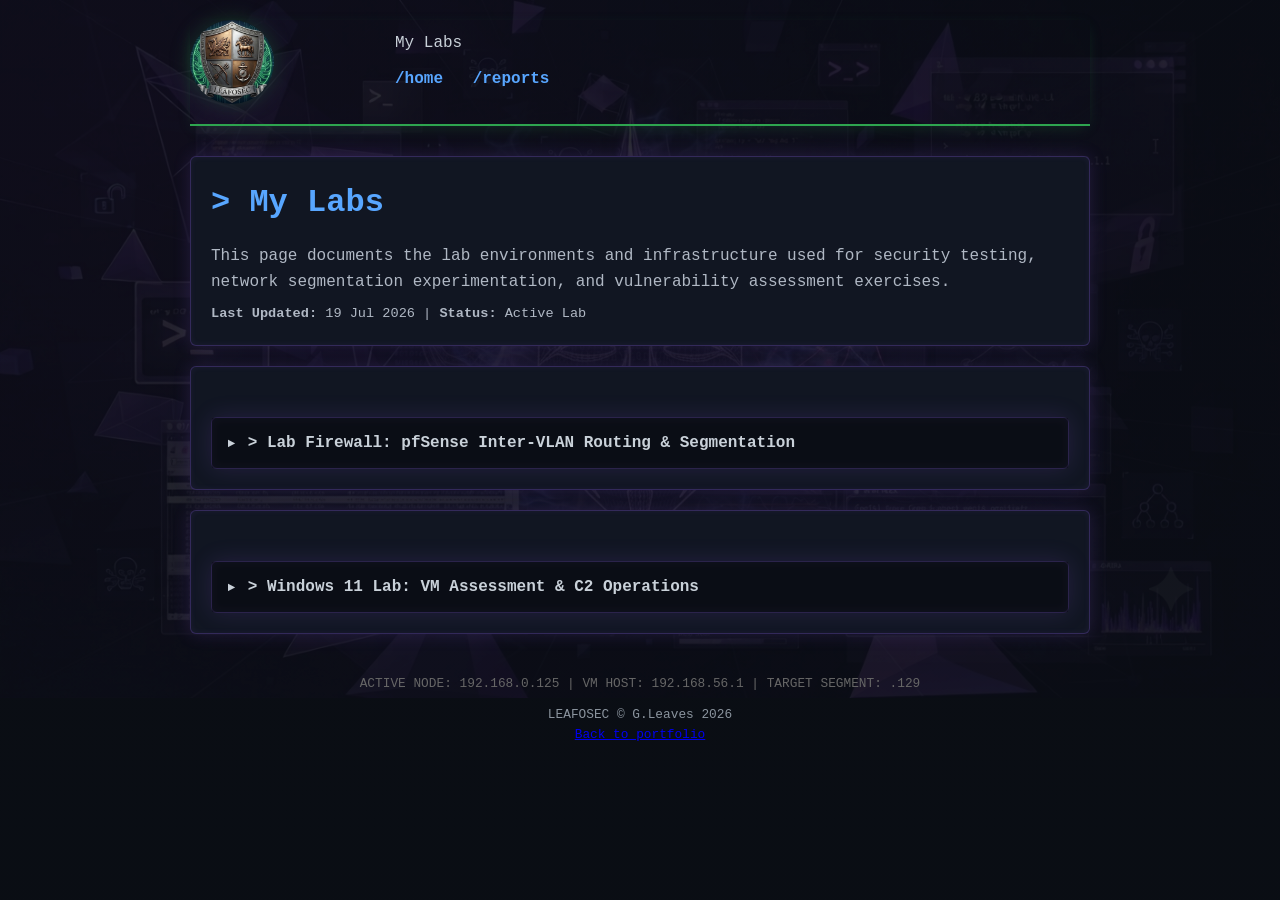
==== MyLabs.html @ cdc7fe29 "update4 update4" ====
<!DOCTYPE html>
<html lang="en">

<head>
    <meta charset="UTF-8">
    <meta name="viewport" content="width=device-width, initial-scale=1.0">
    <title>My Labs | LEAFOSEC</title>
    <link rel="stylesheet" href="style.css">
    <link rel="icon" href="images/leafo.jpg" type="image/jpeg">
    <link rel="apple-touch-icon" href="images/leafo.jpg">
    <meta name="theme-color" content="#0a0e14">
</head>

<body class="dark-theme">

    <div class="container">

        <header>
            <div class="header-main-flex">
                <div class="logo-frame">
                    <img src="images/leafo.jpg" alt="LEAFOSEC Logo" id="portfolio-logo">
                </div>
                <div class="header-text">
                    <p>My Labs</p>
                    <nav>
                        <a href="index.html">/home</a>
                        <a href="index.html#writeups">/reports</a>
                    </nav>
                </div>
            </div>
        </header>

        <main>
            <section>
                <h2 style="font-size: 24pt; font-weight: 700; margin-bottom: 16px;">> My Labs</h2>
                <p class="muted-text" style="margin-bottom: 8px;">This page documents the lab environments and infrastructure used for security testing, network segmentation experimentation, and vulnerability assessment exercises.</p>
                <p class="muted-text" style="font-size: 0.85rem;"><strong>Last Updated:</strong> 19 Jul 2026 | <strong>Status:</strong> Active Lab</p>
            </section>

            <!-- Lab Firewall Section (Collapsible) -->
            <section>
                <div class="collapsible-gallery">
                    <button class="gallery-toggle collapsed" onclick="toggleCollapsible(this)">
                        <span class="toggle-icon">&#9660;</span>
                        <span><strong>> Lab Firewall: pfSense Inter-VLAN Routing & Segmentation</strong></span>
                    </button>
                    <div class="gallery-content collapsed">
                        <div style="padding: 16px; color: var(--text-main); line-height: 1.8;">
                            <p><strong>Objective:</strong> Establish a segmented virtual network environment utilizing pfSense as a centralized gateway to manage traffic between Management and Victim subnets.</p>

                            <h3 style="color: var(--link); margin-top: 20px;">1. Lab Topology Configuration</h3>
                            <p><strong>Gateway:</strong> pfSense VM (VirtualBox Internal Networks: MGMT, VICTIMS).</p>
                            <p><strong>Segmentation Strategy:</strong> Implemented VLAN isolation at the virtual switch level using VirtualBox Internal Networking.</p>
                            <p><strong>Addressing Scheme:</strong></p>
                            <ul style="margin-left: 20px; margin-bottom: 10px;">
                                <li><strong>Management (MGMT):</strong> Static IPv4 assignment on the Kali Linux administrative node.</li>
                                <li><strong>Victim (VICTIMS):</strong> Dynamic IPv4 assignment (DHCP) on the Windows 11 target node.</li>
                            </ul>

                            <div class="media-container" style="margin: 20px 0;">
                                <img loading="lazy" src="images/pfs1.png" alt="pfSense lab topology overview" class="gallery-img" style="width: 100%; max-width: 624px; height: auto; border-radius: 6px; border: 1px solid var(--border); cursor: pointer;">
                            </div>

                            <h3 style="color: var(--link); margin-top: 20px;">2. Technical Findings & Resolution</h3>
                            <p><strong>Observed Issue:</strong> Initial connectivity testing resulted in unidirectional ICMP traffic. The Kali node could communicate with the gateway, but inter-VLAN routing was blocked by default pfSense firewall policies.</p>

                            <div class="media-container" style="margin: 20px 0;">
                                <img loading="lazy" src="images/psf2.png" alt="pfSense firewall rule configuration" class="gallery-img" style="width: 100%; max-width: 624px; height: auto; border-radius: 6px; border: 1px solid var(--border); cursor: pointer;">
                            </div>

                            <p><strong>Remediation:</strong></p>
                            <ul style="margin-left: 20px; margin-bottom: 10px;">
                                <li>Assigned a static IP to the Kali eth0 interface to resolve L3 routing deficiencies.</li>
                                <li>Modified pfSense firewall policy to include "Pass" rules on both the MGMT and VICTIMS interfaces to explicitly permit inter-subnet communication.</li>
                            </ul>

                            <div class="media-container" style="margin: 20px 0;">
                                <img loading="lazy" src="images/pfs3.png" alt="pfSense pass rule configuration" class="gallery-img" style="width: 100%; max-width: 624px; height: auto; border-radius: 6px; border: 1px solid var(--border); cursor: pointer;">
                            </div>

                            <p><strong>Verification:</strong> Successfully established bi-directional ICMP connectivity between the MGMT and VICTIMS subnets.</p>

                            <div class="media-container" style="margin: 20px 0;">
                                <img loading="lazy" src="images/pfs4.png" alt="pfSense connectivity verification" class="gallery-img" style="width: 100%; max-width: 624px; height: auto; border-radius: 6px; border: 1px solid var(--border); cursor: pointer;">
                            </div>

                            <div class="media-container" style="margin: 20px 0;">
                                <img loading="lazy" src="images/pfs5.png" alt="pfSense final configuration status" class="gallery-img" style="width: 100%; max-width: 624px; height: auto; border-radius: 6px; border: 1px solid var(--border); cursor: pointer;">
                            </div>
                        </div>
                    </div>
                </div>
            </section>

            <!-- Windows 11 Lab Section (Collapsible) -->
            <section>
                <div class="collapsible-gallery">
                    <button class="gallery-toggle collapsed" onclick="toggleCollapsible(this)">
                        <span class="toggle-icon">&#9660;</span>
                        <span><strong>> Windows 11 Lab: VM Assessment & C2 Operations</strong></span>
                    </button>
                    <div class="gallery-content collapsed">
                        <div style="padding: 16px; color: var(--text-main); line-height: 1.8;">

                            <h2>1. Environment Overview</h2>
                            <p>The target virtual machine is running Windows 11 within a VirtualBox environment, serving as a controlled node for security lab simulations. Network connectivity is established via local infrastructure with specific IP address assignments, including the target VM ending in .129.</p>

                            <h2>2. Security Configuration and Testing</h2>
                            <p>Recent exercises involved the successful establishment of a Command and Control (C2) session using the Sliver framework. This process included the generation of an obfuscated implant payload to verify inbound connection logs on the local listener.</p>

                            <h2>3. Ongoing Lab Activities</h2>
                            <p>The lab environment is part of an ongoing commitment to cybersecurity skill development, integrating practical ethical hacking and diagnostic walkthroughs. The infrastructure allows for rigorous testing of privilege escalation vectors and command execution patterns.</p>

                            <h2>4. Recommendations for Further Testing</h2>
                            <div class="responsive-table" style="margin-bottom: 20px;">
                                <table>
                                    <thead>
                                        <tr>
                                            <th>Test Category</th>
                                            <th>Objective</th>
                                            <th>Status</th>
                                        </tr>
                                    </thead>
                                    <tbody>
                                        <tr>
                                            <td>Lateral Movement</td>
                                            <td>Test reachability between VMs</td>
                                            <td>Pending</td>
                                        </tr>
                                        <tr>
                                            <td>Persistence</td>
                                            <td>Maintain C2 after reboot</td>
                                            <td>Pending</td>
                                        </tr>
                                    </tbody>
                                </table>
                            </div>

                            <h2>5. Reconnaissance and Enumeration</h2>

                            <p><em>The assessment began with an Nmap scan to identify open ports, running services, operating system details, and any ancillary information that could inform the attack surface.</em></p>

                            <div class="media-container" style="margin: 20px 0;">
                                <img loading="lazy" src="reportimages/image3.png" alt="Nmap scan results" class="gallery-img" style="width: 100%; max-width: 624px; height: auto; border-radius: 6px; border: 1px solid var(--border); cursor: pointer;">
                            </div>

                            <p><em>Ports 135, 139, and 445 were identified as the primary candidates for initial enumeration and exploitation. The following phases leveraged Enum4linux, smbclient, and Impacket to extract further intelligence from the target.</em></p>

                            <div class="media-container" style="margin: 20px 0;">
                                <img loading="lazy" src="reportimages/image10.png" alt="Enum4linux results" class="gallery-img" style="width: 100%; max-width: 624px; height: auto; border-radius: 6px; border: 1px solid var(--border); cursor: pointer;">
                            </div>

                            <p><em>Both the smbclient null session test and the Enum4linux scan returned no useful results. Impacket was then deployed as the next logical step in the enumeration chain.</em></p>

                            <div class="media-container" style="margin: 20px 0;">
                                <img loading="lazy" src="reportimages/image6.png" alt="Impacket results" class="gallery-img" style="width: 100%; max-width: 624px; height: auto; border-radius: 6px; border: 1px solid var(--border); cursor: pointer;">
                            </div>

                            <p><em>The Impacket enumeration revealed a single username — "GHACK" — but yielded no additional foothold. This was unexpected given that all security controls had been deliberately lowered for this assessment. Further enumeration was attempted using rpcclient and enum4linux-ng to expand the reconnaissance scope.</em></p>

                            <div class="media-container" style="margin: 20px 0;">
                                <img loading="lazy" src="reportimages/image13.png" alt="Enum4linux-ng results" class="gallery-img" style="width: 100%; max-width: 624px; height: auto; border-radius: 6px; border: 1px solid var(--border); cursor: pointer;">
                            </div>

                            <p><em>Enum4linux-ng confirmed only that NetBIOS and SMB services were available, with no additional vectors identified. Attention was then turned to ntlmrelayx.py. However, a PATH resolution issue prevented the tool from being invoked directly, requiring a filesystem search to locate the binary.</em></p>

                            <div class="media-container" style="margin: 20px 0;">
                                <img loading="lazy" src="reportimages/image9.png" alt="Finding ntlmrelayx.py" class="gallery-img" style="width: 100%; max-width: 664px; height: auto; border-radius: 6px; border: 1px solid var(--border); cursor: pointer;">
                            </div>

                            <div class="media-container" style="margin: 20px 0;">
                                <img loading="lazy" src="reportimages/image2.png" alt="ntlmrelayx.py execution" class="gallery-img" style="width: 100%; max-width: 624px; height: auto; border-radius: 6px; border: 1px solid var(--border); cursor: pointer;">
                            </div>

                            <p><em>Once located, ntlmrelayx.py was executed with the smb2support flag enabled. The methodology required transitioning to the Windows 11 victim VM to simulate a user unknowingly triggering the relay — an admittedly contrived scenario, but one that demonstrates a valid attack chain nonetheless. Some difficulty was encountered with command syntax during the Windows-side scripting phase.</em></p>

                            <div class="media-container" style="margin: 20px 0;">
                                <img loading="lazy" src="reportimages/image5.png" alt="Victim VM interaction" class="gallery-img" style="width: 100%; max-width: 624px; height: auto; border-radius: 6px; border: 1px solid var(--border); cursor: pointer;">
                            </div>

                            <div class="media-container" style="margin: 20px 0;">
                                <img loading="lazy" src="reportimages/image4.png" alt="Cmd scripting" class="gallery-img" style="width: 100%; max-width: 624px; height: auto; border-radius: 6px; border: 1px solid var(--border); cursor: pointer;">
                            </div>

                            <p><em>A password spraying attempt was also conducted but yielded no successful authentications.</em></p>

                            <div class="media-container" style="margin: 20px 0;">
                                <img loading="lazy" src="reportimages/image12.png" alt="Password spraying attempt" class="gallery-img" style="width: 100%; max-width: 624px; height: auto; border-radius: 6px; border: 1px solid var(--border); cursor: pointer;">
                            </div>

                            <p><em>At this stage, connectivity issues were suspected. Netstat was used to verify that port 445 was listening, and Kerberos tickets were purged in an attempt to clear any stale authentication states — neither action resolved the enumeration deadlock.</em></p>

                            <div class="media-container" style="margin: 20px 0;">
                                <img loading="lazy" src="reportimages/image1.png" alt="Net-connections test" class="gallery-img" style="width: 100%; max-width: 376px; height: auto; border-radius: 6px; border: 1px solid var(--border); cursor: pointer;">
                            </div>

                            <div class="media-container" style="margin: 20px 0;">
                                <img loading="lazy" src="reportimages/image8.png" alt="Ticket purge" class="gallery-img" style="width: 100%; max-width: 346px; height: auto; border-radius: 6px; border: 1px solid var(--border); cursor: pointer;">
                            </div>

                            <div class="media-container" style="margin: 20px 0;">
                                <img loading="lazy" src="reportimages/image7.png" alt="Additional troubleshooting" class="gallery-img" style="width: 100%; max-width: 617px; height: auto; border-radius: 6px; border: 1px solid var(--border); cursor: pointer;">
                            </div>

                            <h2>6. Command and Control (C2) Operations</h2>

                            <p><em>With traditional enumeration avenues exhausted, the focus shifted to C2 operations using the Sliver framework. An obfuscated implant payload was generated and hosted on a Python HTTP server for delivery. The Windows 11 target was then instructed to download and execute the payload. Although the browser's built-in firewall attempted to block the download, the payload was executed successfully — demonstrating that with further refinement, both browser-based defences and Windows Defender could potentially be evaded.</em></p>

                            <div class="media-container" style="margin: 20px 0;">
                                <img loading="lazy" src="reportimages/image11.png" alt="Sliver C2 setup" class="gallery-img" style="width: 100%; max-width: 624px; height: auto; border-radius: 6px; border: 1px solid var(--border); cursor: pointer;">
                            </div>

                            <div class="media-container" style="margin: 20px 0;">
                                <img loading="lazy" src="reportimages/image14.png" alt="Sliver C2 execution 1" class="gallery-img" style="width: 100%; max-width: 624px; height: auto; border-radius: 6px; border: 1px solid var(--border); cursor: pointer;">
                            </div>

                            <div class="media-container" style="margin: 20px 0;">
                                <img loading="lazy" src="reportimages/image15.png" alt="Sliver C2 execution 2" class="gallery-img" style="width: 100%; max-width: 624px; height: auto; border-radius: 6px; border: 1px solid var(--border); cursor: pointer;">
                            </div>

                            <h2>7. Conclusion and Next Steps</h2>

                            <p><em>A reverse shell was successfully established under the context of the 'GHACK' user account. The next phase of this assessment will concentrate on privilege escalation techniques, including DLL hijacking and other post-exploitation methodologies. Future testing cycles will also evaluate the environment under progressively higher security configurations to measure detection and prevention capabilities.</em></p>

                        </div>
                    </div>
                </div>
            </section>
        </main>

        <footer>
            <div style="font-size: 0.8rem; color: #666; margin-bottom: 10px;">
                ACTIVE NODE: 192.168.0.125 | VM HOST: 192.168.56.1 | TARGET SEGMENT: .129
            </div>
            <p>LEAFOSEC &copy; G.Leaves 2026</p>
            <p><a href="index.html">Back to portfolio</a></p>
        </footer>

    </div>

    <script src="script.js"></script>
</body>

</html>
---- style.css ----
/* Enhanced Cyber-Glow Palette Themes Management */
.dark-theme {
    --bg-main: #0a0e14;
    --bg-section: #111622;
    --bg-terminal: #05070a;
    --text-main: #c9d1d9;
    --accent: #2ea44f;
    --link: #58a6ff;
    --border: #21262d;
    --glow: rgba(46, 164, 79, 0.25);
    --text-glow: none;
}

.matrix-theme {
    --bg-main: #000000;
    --bg-section: #050505;
    --bg-terminal: #000000;
    --text-main: #00ff00;
    --accent: #00ff00;
    --link: #00ffbf;
    --border: #00ff00;
    --glow: rgba(0, 255, 0, 0.4);
    --text-glow: 0 0 8px #00ff00, 0 0 15px rgba(0, 255, 0, 0.5);
}

* {
    margin: 0;
    padding: 0;
    box-sizing: border-box;
}

body {
    font-family: 'Courier New', Courier, monospace;
    background-color: var(--bg-main);
    color: var(--text-main);
    line-height: 1.6;
    padding: 20px;
    transition: background-color 0.4s, color 0.4s;
    position: relative;
    background-image: url('images/background.png');
    background-size: 100% auto;
    background-position: top center;
    background-repeat: no-repeat;
    background-attachment: fixed;
}

body::before {
    content: '';
    position: fixed;
    inset: 0;
    pointer-events: none;
    background: linear-gradient(180deg, rgba(10, 14, 20, 0.94), rgba(10, 14, 20, 0.98));
    opacity: 0.92;
}

.container {
    max-width: 900px;
    margin: 0 auto;
    position: relative;
    z-index: 1;
}

/* Header & LEAFOSEC Logo Custom Framing */
.site-banner {
    margin-bottom: 18px;
    overflow: hidden;
    border-radius: 12px;
    border: 1px solid rgba(255, 255, 255, 0.08);
    box-shadow: 0 0 40px rgba(153, 102, 255, 0.35), inset 0 0 20px rgba(153, 102, 255, 0.18);
}

.banner-image {
    width: 100%;
    display: block;
    object-fit: cover;
    border-radius: 12px;
    max-height: 260px;
    -webkit-mask-image: linear-gradient(to right, transparent 0%, black 12%, black 88%, transparent 100%);
    mask-image: linear-gradient(to right, transparent 0%, black 12%, black 88%, transparent 100%);
    box-shadow: inset 0 0 40px rgba(153, 102, 255, 0.22);
}

header {
    border-bottom: 2px solid var(--accent);
    padding-bottom: 20px;
    margin-bottom: 30px;
    box-shadow: 0 4px 15px -5px var(--glow);
}

.terminal-actions {
    display: flex;
    gap: 10px;
}

.terminal-action-btn {
    background: rgba(153, 102, 255, 0.15);
    border: 1px solid rgba(153, 102, 255, 0.35);
    color: var(--text-main);
    padding: 6px 10px;
    border-radius: 4px;
    font-family: 'Courier New', Courier, monospace;
    cursor: pointer;
    transition: background 0.2s ease, box-shadow 0.2s ease, transform 0.2s ease;
}

.terminal-action-btn:hover {
    background: rgba(153, 102, 255, 0.3);
    transform: translateY(-1px);
    box-shadow: 0 0 12px rgba(153, 102, 255, 0.16);
}

header {
    border-bottom: 2px solid var(--accent);
    padding-bottom: 20px;
    margin-bottom: 30px;
    box-shadow: 0 4px 15px -5px var(--glow);
}

.terminal-actions {
    display: flex;
    gap: 10px;
}

.terminal-action-btn {
    background: rgba(153, 102, 255, 0.15);
    border: 1px solid rgba(153, 102, 255, 0.35);
    color: var(--text-main);
    padding: 6px 10px;
    border-radius: 4px;
    font-family: 'Courier New', Courier, monospace;
    cursor: pointer;
    transition: background 0.2s ease, box-shadow 0.2s ease, transform 0.2s ease;
}

.terminal-action-btn:hover {
    background: rgba(153, 102, 255, 0.3);
    transform: translateY(-1px);
    box-shadow: 0 0 12px rgba(153, 102, 255, 0.16);
}

header {
    border-bottom: 2px solid var(--accent);
    padding-bottom: 20px;
    margin-bottom: 30px;
    box-shadow: 0 4px 15px -5px var(--glow);
}

.header-main-flex {
    display: flex;
    gap: 25px;
    align-items: center;
}

.logo-frame {
    width: 180px;
    height: auto;
    flex-shrink: 0;
    filter: drop-shadow(0 0 10px var(--glow));
    transition: transform 0.3s cubic-bezier(0.4, 0, 0.2, 1);
}

/* Make the header logo a small circular logo */
#portfolio-logo {
    width: 84px;
    height: 84px;
    border-radius: 50%;
    object-fit: cover;
    display: block;
}

.banner-image {
    width: 100%;
    display: block;
    object-fit: cover;
    border-radius: 12px;
    max-height: 260px;
    -webkit-mask-image: linear-gradient(to right, transparent 0%, black 12%, black 88%, transparent 100%);
    mask-image: linear-gradient(to right, transparent 0%, black 12%, black 88%, transparent 100%);
}

/* Layout mode classes - scoped adjustments */
.layout-desktop nav a {
    margin-right: 20px;
}

.layout-tablet .logo-frame {
    width: 140px;
}

.layout-tablet .portfolio-video {
    max-height: 50vh;
}

.layout-tablet .container {
    max-width: 720px;
}

.layout-mobile .header-main-flex {
    flex-direction: column;
    align-items: center;
    text-align: center;
    gap: 12px;
}

.layout-mobile .logo-frame {
    width: 120px;
}

.layout-mobile nav {
    overflow-x: auto;
    white-space: nowrap;
    -webkit-overflow-scrolling: touch;
}

.layout-mobile nav a {
    display: inline-block;
    padding: 8px 10px;
    margin-right: 8px;
}

.layout-mobile #terminal-input {
    padding: 14px 12px;
    font-size: 1.05rem;
}

.layout-mobile .portfolio-video {
    aspect-ratio: 16/9;
    max-height: 40vh;
}

.layout-mobile .report-toggle-btn {
    padding: 10px 14px;
    font-size: 0.95rem;
}

.layout-mobile .gallery-img {
    height: 120px;
}

.layout-mobile .img-modal-wrapper {
    max-width: 95vw;
    max-height: 85vh;
}

.layout-controls {
    display: flex;
    gap: 8px;
    align-items: center;
}

.layout-btn {
    background: rgba(255, 255, 255, 0.02);
    color: var(--text-main);
    border: 1px solid rgba(255, 255, 255, 0.04);
    padding: 6px 8px;
    border-radius: 4px;
    cursor: pointer;
    font-family: 'Courier New', monospace;
    font-size: 0.85rem;
    min-width: 60px;
}

.layout-btn:hover {
    border-color: var(--link);
}

.layout-btn.active {
    background: transparent;
    color: var(--accent);
    border-color: var(--accent);
    box-shadow: 0 0 6px var(--glow);
}

/* Hamburger dropdown for layout controls */
.layout-hamburger {
    position: relative;
    display: inline-block;
}

.layout-hamburger-btn {
    background: rgba(255, 255, 255, 0.02);
    color: var(--text-main);
    border: 1px solid rgba(255, 255, 255, 0.04);
    padding: 6px 10px;
    border-radius: 4px;
    cursor: pointer;
    font-family: 'Courier New', monospace;
}

.layout-dropdown {
    position: absolute;
    right: 0;
    top: calc(100% + 8px);
    background: var(--bg-section);
    border: 1px solid var(--border);
    padding: 8px;
    border-radius: 6px;
    display: none;
    box-shadow: 0 8px 30px rgba(0, 0, 0, 0.6);
    z-index: 50;
    min-width: 140px;
}

.layout-dropdown[aria-hidden="false"] {
    display: block;
}

.layout-dropdown .layout-btn {
    display: block;
    width: 100%;
    text-align: left;
    margin-bottom: 6px;
}

.layout-dropdown .layout-btn:last-child {
    margin-bottom: 0;
}

.img-modal {
    position: fixed;
    inset: 0;
    display: none;
    align-items: center;
    justify-content: center;
    padding: 24px;
    background: rgba(0, 0, 0, 0.82);
    z-index: 20000;
}

.img-modal[aria-hidden="false"] {
    display: flex;
}

.img-modal-wrapper {
    position: relative;
    max-width: 88vw;
    max-height: 86vh;
}

.img-modal-content {
    display: block;
    max-width: 100%;
    max-height: 78vh;
    border: 1px solid rgba(153, 102, 255, 0.35);
    border-radius: 6px;
    object-fit: contain;
    box-shadow: 0 0 36px rgba(153, 102, 255, 0.2);
}

.img-modal-close {
    position: absolute;
    top: -40px;
    right: 0;
    background: transparent;
    border: none;
    color: #fff;
    font-size: 32px;
    cursor: pointer;
    z-index: 20001;
}

.img-modal-caption {
    color: #c9d1d9;
    margin-top: 12px;
    font-size: 0.95rem;
    text-align: center;
}

#theme-toggle {
    background: transparent;
    color: var(--accent);
    border: 1px solid var(--accent);
    padding: 6px 16px;
    font-family: 'Courier New', Courier, monospace;
    cursor: pointer;
    border-radius: 4px;
    box-shadow: 0 0 8px var(--glow);
    transition: all 0.2s ease;
}

#theme-toggle:hover {
    background: var(--accent);
    color: #000;
    box-shadow: 0 0 15px var(--accent);
}

nav {
    margin-top: 10px;
}

nav a {
    color: var(--link);
    text-decoration: none;
    margin-right: 20px;
    font-weight: bold;
    transition: color 0.2s ease;
}

nav a:hover {
    color: var(--accent);
    text-shadow: var(--text-glow);
}

.header-top {
    margin-top: 20px;
    gap: 12px;
    display: flex;
    flex-wrap: wrap;
    align-items: center;
}

.header-typing {
    min-width: 220px;
    min-height: 1.6em;
    font-size: 1rem;
    color: var(--text-main);
}

.muted-text {
    color: #b0b8c4;
}

.btn {
    display: inline-flex;
    align-items: center;
    justify-content: center;
    min-height: 36px;
    border-radius: 4px;
    padding: 8px 14px;
    border: 1px solid var(--border);
    background: rgba(255, 255, 255, 0.02);
    color: var(--text-main);
    cursor: pointer;
    font-family: 'Courier New', Courier, monospace;
    font-size: 0.9rem;
    text-decoration: none;
    transition: transform 0.2s ease, border-color 0.2s ease, box-shadow 0.2s ease, background 0.2s ease, color 0.2s ease;
}

.btn:hover {
    transform: translateY(-1px);
    border-color: var(--accent);
    box-shadow: 0 0 14px var(--glow);
}

.btn-primary {
    color: var(--accent);
    border-color: var(--accent);
    background: rgba(46, 164, 79, 0.05);
}

.btn-primary:hover {
    background: var(--accent);
    color: #000;
}

.btn-ghost {
    color: var(--link);
    border-color: rgba(88, 166, 255, 0.35);
}

.btn-terminal {
    background: rgba(153, 102, 255, 0.15);
    border-color: rgba(153, 102, 255, 0.35);
}

.btn-small {
    min-height: 30px;
    padding: 5px 10px;
    font-size: 0.82rem;
}

.action-row,
.terminal-quick-actions {
    display: flex;
    flex-wrap: wrap;
    gap: 10px;
    align-items: center;
}

.terminal-intro,
.feedback-copy {
    margin-bottom: 10px;
}

section {
    background: var(--bg-section);
    padding: 20px;
    border-radius: 6px;
    margin-bottom: 20px;
    border: 1px solid rgba(153, 102, 255, 0.25);
    box-shadow: 0 0 18px rgba(153, 102, 255, 0.16), inset 0 0 6px rgba(153, 102, 255, 0.08);
}

h2 {
    color: var(--link);
    margin-bottom: 15px;
}

.mission-dashboard {
    padding: 22px;
}

.dashboard-heading {
    display: flex;
    justify-content: space-between;
    gap: 16px;
    align-items: flex-start;
    margin-bottom: 16px;
}

.dashboard-heading h2 {
    margin-bottom: 6px;
}

.dashboard-state {
    display: inline-flex;
    align-items: center;
    gap: 8px;
    flex-shrink: 0;
    color: var(--accent);
    border: 1px solid rgba(46, 164, 79, 0.35);
    border-radius: 999px;
    padding: 6px 10px;
    background: rgba(46, 164, 79, 0.05);
    font-size: 0.8rem;
}

.dashboard-grid {
    display: grid;
    grid-template-columns: repeat(4, minmax(0, 1fr));
    gap: 12px;
}

.metric-card {
    min-height: 150px;
    padding: 14px;
    border: 1px solid rgba(153, 102, 255, 0.18);
    border-radius: 6px;
    background: rgba(0, 0, 0, 0.2);
    box-shadow: 0 0 16px rgba(153, 102, 255, 0.08);
}

.metric-card strong {
    display: block;
    color: var(--text-main);
    margin: 4px 0 8px;
}

.metric-card p {
    color: #8b949e;
    font-size: 0.86rem;
}

.metric-label {
    color: var(--link);
    font-size: 0.76rem;
    text-transform: uppercase;
}

.tags {
    display: flex;
    flex-wrap: wrap;
    gap: 10px;
    margin-top: 10px;
}

.tag {
    background: rgba(255, 255, 255, 0.03);
    color: var(--text-main);
    padding: 5px 12px;
    border-radius: 4px;
    font-size: 0.9rem;
    border: 1px solid var(--border);
    transition: border-color 0.2s;
}

.tag:hover {
    border-color: var(--link);
}

/* Collapsible Gallery Section */
.collapsible-gallery {
    background: rgba(0, 0, 0, 0.1);
    border: 1px solid rgba(153, 102, 255, 0.2);
    border-radius: 6px;
    padding: 0;
    transition: all 0.3s ease;
    margin-top: 30px;
    box-shadow: 0 0 24px rgba(153, 102, 255, 0.14), inset 0 0 10px rgba(153, 102, 255, 0.08);
}

.gallery-toggle {
    width: 100%;
    background: rgba(0, 0, 0, 0.3);
    border: none;
    padding: 16px;
    cursor: pointer;
    text-align: left;
    color: var(--text-main);
    font-family: 'Courier New', monospace;
    font-size: 1rem;
    display: flex;
    align-items: center;
    gap: 12px;
    transition: background 0.3s ease;
}

.gallery-toggle:hover {
    background: rgba(0, 0, 0, 0.5);
}

.toggle-icon {
    display: inline-block;
    transition: transform 0.3s ease;
    font-size: 0.8rem;
}

.gallery-toggle.collapsed .toggle-icon {
    transform: rotate(-90deg);
}

.gallery-content {
    max-height: 8000px;
    overflow: hidden;
    transition: max-height 0.3s ease;
    padding: 0 16px 16px 16px;
}

.gallery-content.collapsed {
    max-height: 0;
    padding: 0 16px;
}

/* Gallery Grid Layout */
.gallery-grid {
    display: grid;
    grid-template-columns: repeat(auto-fit, minmax(220px, 1fr));
    gap: 15px;
    margin-top: 20px;
}

.gallery-item {
    background: rgba(0, 0, 0, 0.22);
    border: 1px solid rgba(153, 102, 255, 0.14);
    border-radius: 6px;
    overflow: hidden;
    transition: all 0.3s ease;
    display: flex;
    flex-direction: column;
    box-shadow: 0 0 16px rgba(153, 102, 255, 0.12);
}

.gallery-item:hover {
    border-color: var(--accent);
    box-shadow: 0 0 20px var(--glow);
    transform: translateY(-5px);
}

.gallery-img {
    width: 100%;
    height: 180px;
    object-fit: cover;
    opacity: 0.9;
    transition: opacity 0.3s ease;
}

.gallery-item:hover .gallery-img {
    opacity: 1;
}

.gallery-caption {
    flex-grow: 1;
    padding: 10px;
    color: var(--text-main);
    font-size: 0.85rem;
    border-top: 1px solid var(--border);
    display: flex;
    align-items: center;
    justify-content: center;
    text-align: center;
}

/* Responsive Gallery */
@media (max-width: 600px) {
    .gallery-grid {
        grid-template-columns: repeat(auto-fit, minmax(150px, 1fr));
        gap: 10px;
    }

    .gallery-img {
        height: 150px;
    }
}

.tools-grid {
    display: grid;
    grid-template-columns: repeat(2, minmax(0, 1fr));
    gap: 16px;
}

.tool-category-card {
    background: rgba(0, 0, 0, 0.2);
    border: 1px solid rgba(153, 102, 255, 0.16);
    padding: 15px;
    border-radius: 4px;
    transition: border-color 0.3s ease, box-shadow 0.3s ease;
    box-shadow: 0 0 18px rgba(153, 102, 255, 0.1);
}

.tool-category-card h3 {
    color: var(--accent);
    font-size: 1.1rem;
    margin-bottom: 15px;
    border-bottom: 1px dashed var(--border);
    padding-bottom: 5px;
    text-shadow: var(--text-glow);
}

.tool-media-preview {
    width: 100%;
    height: 100px;
    background: #05070a;
    border-radius: 4px;
    margin-bottom: 15px;
    overflow: hidden;
    border: 1px solid var(--border);
    box-shadow: 0 0 8px rgba(0, 0, 0, 0.5);
}

/* Row layout for multiple previews inside a single card */
.tool-media-previews-row {
    display: flex;
    gap: 10px;
    margin-bottom: 12px;
}

.tool-media-previews-row .tool-media-preview {
    flex: 1 1 0;
    height: 90px;
    min-width: 80px;
}

.tool-img {
    width: 100%;
    height: 100%;
    object-fit: cover;
    opacity: 0.85;
    transition: opacity 0.3s ease, transform 0.3s ease;
    cursor: zoom-in;
}

.tool-media-preview:hover .tool-img {
    opacity: 1;
    transform: scale(1.15);
    box-shadow: inset 0 0 15px rgba(46, 164, 79, 0.4);
}

.tool-category-card:hover .tool-img {
    opacity: 1;
}

.tool-item {
    margin-bottom: 12px;
}

.tool-info {
    display: flex;
    justify-content: space-between;
    font-size: 0.9rem;
    margin-bottom: 4px;
}

.progress-bg {
    background: #161b22;
    width: 100%;
    height: 8px;
    border-radius: 4px;
    overflow: hidden;
    border: 1px solid rgba(255, 255, 255, 0.02);
}

.progress-fill {
    background: linear-gradient(90deg, var(--border), var(--accent));
    height: 100%;
    border-radius: 4px;
    box-shadow: 0 0 8px var(--accent);
}

/* Explanations Dashboard Box */
.ops-brief {
    background: rgba(255, 255, 255, 0.01);
    border-left: 3px solid var(--link);
    padding: 15px;
    margin-bottom: 25px;
    border-radius: 0 4px 4px 0;
    font-size: 0.95rem;
}

.ops-brief p {
    margin-bottom: 10px;
}

.brief-list {
    list-style: none;
    padding-left: 10px;
}

.brief-list li {
    margin-bottom: 8px;
    color: #8b949e;
}

.brief-list strong {
    color: var(--link);
}

/* Filter Navigation Elements */
.filter-menu {
    display: flex;
    gap: 10px;
    margin-bottom: 20px;
    flex-wrap: wrap;
}

.filter-btn {
    background: transparent;
    border: 1px solid var(--border);
    color: var(--text-main);
    font-family: 'Courier New', Courier, monospace;
    padding: 6px 14px;
    cursor: pointer;
    border-radius: 4px;
    font-size: 0.9rem;
    transition: all 0.2s ease;
}

.filter-btn:hover,
.filter-btn.active {
    border-color: var(--accent);
    color: var(--accent);
    background: rgba(0, 255, 0, 0.03);
    box-shadow: 0 0 10px var(--glow);
}

.field-report-details {
    background: rgba(0, 0, 0, 0.3);
    padding: 15px;
    border-radius: 4px;
    margin: 15px 0;
    border-left: 2px solid var(--accent);
}

.field-report-details h5 {
    color: var(--link);
    font-size: 0.95rem;
    margin-top: 12px;
    margin-bottom: 4px;
}

.field-report-details p {
    font-size: 0.9rem;
    color: #8b949e;
    margin-bottom: 10px;
}

.report-download-zone {
    margin-top: 15px;
    text-align: right;
}

.download-cyber-btn {
    display: inline-block;
    border: 1px dashed var(--accent);
    padding: 8px 16px;
    color: var(--accent);
    text-decoration: none;
    font-size: 0.9rem;
    font-weight: bold;
    transition: all 0.2s ease;
    background: rgba(0, 255, 0, 0.01);
}

.download-cyber-btn:hover {
    border-style: solid;
    background: var(--accent);
    color: #000;
    box-shadow: 0 0 12px var(--accent);
}

/* Cards Accordion Grid */
.writeup-grid {
    display: grid;
    grid-template-columns: 1fr;
    gap: 15px;
}

.writeup-card {
    background: rgba(0, 0, 0, 0.17);
    border: 1px solid rgba(153, 102, 255, 0.16);
    padding: 18px;
    border-radius: 4px;
    cursor: pointer;
    transition: transform 0.25s cubic-bezier(0.4, 0, 0.2, 1), border-color 0.25s ease, box-shadow 0.25s ease;
    box-shadow: 0 0 18px rgba(153, 102, 255, 0.12);
}

.writeup-card:hover {
    transform: translateY(-3px);
    border-color: var(--link);
    box-shadow: 0 6px 20px var(--glow);
}

.card-meta {
    display: flex;
    justify-content: space-between;
    margin-bottom: 8px;
    font-size: 0.8rem;
}

.difficulty {
    padding: 2px 8px;
    border-radius: 3px;
    font-weight: bold;
}

.difficulty.easy {
    background: #238636;
    color: #fff;
}

.difficulty.hard {
    background: #da3633;
    color: #fff;
}

.platform {
    color: #8b949e;
}

.report-toggle-btn {
    background: transparent;
    color: var(--accent);
    border: 1px solid var(--accent);
    padding: 6px 12px;
    border-radius: 4px;
    cursor: pointer;
    font-family: 'Courier New', Courier, monospace;
    margin-bottom: 10px;
    transition: all 0.2s ease;
}

.report-toggle-btn:hover {
    background: var(--accent);
    color: #000;
}

.report-toggle-btn {
    margin-bottom: 0;
}

.report-content {
    display: none;
    margin-top: 10px;
    padding-top: 10px;
    border-top: 1px dashed var(--border);
    color: #8b949e;
}

.report-content.open {
    display: block;
}

.report-content h4 {
    color: var(--accent);
    margin-bottom: 5px;
}

/* Media Evidence Containers */
.media-container {
    margin-top: 15px;
    margin-bottom: 20px;
    background: #05070a;
    padding: 12px;
    border-radius: 4px;
    border: 1px solid rgba(153, 102, 255, 0.18);
    box-shadow: 0 0 16px rgba(153, 102, 255, 0.1);
}

.media-container h5 {
    color: var(--text-main);
    font-size: 0.85rem;
    margin-bottom: 8px;
    font-weight: normal;
    border-left: 3px solid var(--accent);
    padding-left: 8px;
}

.portfolio-image,
.portfolio-video {
    width: 100%;
    height: auto;
    display: block;
    border-radius: 2px;
    border: 1px solid rgba(255, 255, 255, 0.02);
}

.portfolio-video {
    max-height: 450px;
    background-color: #000;
}

/* Tactical Sandbox Console */
#terminal {
    background-color: var(--bg-terminal);
    border: 1px solid rgba(153, 102, 255, 0.18);
    border-radius: 8px;
    overflow: hidden;
    box-shadow: inset 0 0 20px rgba(0, 0, 0, 0.75), 0 0 30px rgba(153, 102, 255, 0.12);
    position: relative;
}

.system-telemetry {
    position: fixed;
    right: 24px;
    top: 24px;
    background: rgba(5, 7, 10, 0.9);
    border: 1px solid rgba(153, 102, 255, 0.25);
    border-radius: 10px;
    padding: 12px 16px;
    min-width: 200px;
    color: #c9d1d9;
    font-size: 0.8rem;
    box-shadow: 0 0 20px rgba(153, 102, 255, 0.15);
    z-index: 999;
}

.system-telemetry h4 {
    margin-bottom: 10px;
    font-size: 0.9rem;
    color: var(--accent);
}

.system-telemetry div {
    display: flex;
    justify-content: space-between;
    margin-bottom: 6px;
}

.system-telemetry span:last-child {
    color: #8b949e;
}

.terminal-console-header {
    display: flex;
    justify-content: space-between;
    align-items: center;
    padding: 14px 18px;
    border-bottom: 1px solid rgba(255, 255, 255, 0.08);
    background: rgba(0, 0, 0, 0.12);
}

.terminal-title {
    font-size: 0.95rem;
    letter-spacing: 0.04em;
    font-weight: 700;
    color: var(--link);
}

.terminal-status {
    display: flex;
    align-items: center;
    gap: 8px;
    font-size: 0.85rem;
    color: #8b949e;
}

.status-dot {
    width: 10px;
    height: 10px;
    border-radius: 50%;
    background: #718096;
    box-shadow: 0 0 6px rgba(0, 0, 0, 0.35);
}

.status-dot.active {
    background: #2ea44f;
}

.terminal-body {
    max-height: 340px;
    overflow-y: auto;
    padding: 18px;
}

.terminal-output {
    display: flex;
    flex-direction: column;
    gap: 6px;
}

.terminal-output div {
    white-space: pre-wrap;
    line-height: 1.55;
}

.terminal-welcome {
    color: var(--text-main);
    opacity: 0.95;
}

.terminal-footer {
    display: flex;
    align-items: center;
    gap: 12px;
    padding: 16px 18px;
    border-top: 1px solid rgba(255, 255, 255, 0.08);
    background: rgba(0, 0, 0, 0.08);
}

.terminal-footer .prompt {
    flex-shrink: 0;
}

#terminal-input {
    background: rgba(255, 255, 255, 0.05);
    border: 1px solid rgba(255, 255, 255, 0.2);
    color: var(--text-main);
    font-family: 'Courier New', Courier, monospace;
    font-size: 1rem;
    width: 100%;
    padding: 10px 12px;
    border-radius: 6px;
    outline: none;
    transition: border-color 0.2s ease, box-shadow 0.2s ease, background 0.2s ease;
}

#terminal-input:focus {
    background: rgba(255, 255, 255, 0.08);
    border-color: rgba(153, 102, 255, 0.8);
    box-shadow: 0 0 24px rgba(153, 102, 255, 0.2);
}

#terminal-input::placeholder {
    color: rgba(201, 209, 217, 0.5);
}

.output-success {
    color: #2ea44f;
    text-shadow: var(--text-glow);
}

.output-error {
    color: #f85149;
}

.output-info {
    color: #58a6ff;
}

.output-secret {
    color: #ff79c6;
}

.responsive-table {
    width: 100%;
    overflow-x: auto;
    border: 1px solid var(--border);
    border-radius: 6px;
    margin-top: 8px;
}

.responsive-table table {
    width: 100%;
    min-width: 660px;
    border-collapse: collapse;
    font-size: 0.9rem;
}

.responsive-table th,
.responsive-table td {
    padding: 10px;
    border-bottom: 1px solid var(--border);
    text-align: left;
}

.responsive-table th {
    background: rgba(88, 166, 255, 0.12);
    color: var(--link);
}

.responsive-table tr:last-child td {
    border-bottom: 0;
}

.contact-grid {
    display: grid;
    grid-template-columns: repeat(4, minmax(0, 1fr));
    gap: 12px;
    margin-top: 16px;
}

.contact-card {
    display: flex;
    min-height: 96px;
    flex-direction: column;
    justify-content: space-between;
    padding: 14px;
    border: 1px solid rgba(88, 166, 255, 0.28);
    border-radius: 6px;
    background: rgba(0, 0, 0, 0.18);
    color: var(--text-main);
    text-decoration: none;
    transition: transform 0.2s ease, border-color 0.2s ease, box-shadow 0.2s ease;
}

.contact-card:hover {
    transform: translateY(-2px);
    border-color: var(--accent);
    box-shadow: 0 0 18px var(--glow);
}

.contact-card span {
    color: var(--link);
    font-size: 0.78rem;
    text-transform: uppercase;
}

.contact-card strong {
    font-size: 0.95rem;
}

.form-field {
    display: block;
    margin-bottom: 10px;
    color: var(--text-main);
}

.form-control {
    display: block;
    width: 100%;
    margin-top: 6px;
    padding: 10px;
    border: 1px solid var(--border);
    border-radius: 4px;
    background: rgba(255, 255, 255, 0.04);
    color: var(--text-main);
    font-family: 'Courier New', Courier, monospace;
}

.form-control:focus {
    outline: none;
    border-color: var(--accent);
    box-shadow: 0 0 14px var(--glow);
}

.form-actions {
    display: flex;
    justify-content: space-between;
    align-items: center;
    gap: 12px;
    margin-bottom: 12px;
}

.report-modal {
    position: fixed;
    inset: 0;
    display: none;
    align-items: center;
    justify-content: center;
    padding: 24px;
    background: rgba(0, 0, 0, 0.78);
    z-index: 20000;
}

.report-modal[aria-hidden="false"] {
    display: flex;
}

.report-modal-panel {
    position: relative;
    width: min(900px, 94vw);
    max-height: 88vh;
    overflow-y: auto;
    padding: 24px;
    border: 1px solid rgba(153, 102, 255, 0.35);
    border-radius: 8px;
    background: #090d14;
    box-shadow: 0 0 40px rgba(153, 102, 255, 0.22);
}

.report-modal-close {
    position: absolute;
    top: 12px;
    right: 14px;
    border: 0;
    background: transparent;
    color: #fff;
    cursor: pointer;
    font-size: 28px;
}

.report-modal-kicker {
    color: var(--accent);
    font-size: 0.8rem;
    text-transform: uppercase;
    margin-bottom: 6px;
}

.brief-columns {
    display: grid;
    grid-template-columns: repeat(2, minmax(0, 1fr));
    gap: 16px;
    margin: 18px 0;
}

.brief-columns h3 {
    color: var(--link);
    margin-bottom: 8px;
    font-size: 1rem;
}

.brief-columns ul,
.report-modal-body ul {
    padding-left: 20px;
    color: var(--text-main);
}

.report-modal-body {
    border-top: 1px dashed var(--border);
    padding-top: 16px;
    color: #8b949e;
}

footer {
    text-align: center;
    margin-top: 40px;
    font-size: 0.8rem;
    color: #8b949e;
}

/* Responsive Scaling Viewports */
@media (max-width: 600px) {
    body {
        padding: 12px;
    }

    .system-telemetry {
        position: static;
        margin-bottom: 12px;
        width: 100%;
    }

    .header-main-flex {
        flex-direction: column;
        align-items: center;
        text-align: center;
        gap: 15px;
    }

    .logo-frame {
        width: 130px;
    }

    .tools-grid {
        grid-template-columns: 1fr;
    }

    .dashboard-heading,
    .form-actions,
    .terminal-console-header {
        flex-direction: column;
        align-items: stretch;
    }

    .dashboard-grid,
    .contact-grid,
    .brief-columns {
        grid-template-columns: 1fr;
    }

    .terminal-footer {
        flex-direction: column;
        align-items: stretch;
        gap: 8px;
    }

    .tool-media-previews-row {
        flex-direction: column;
    }
}

/* THM Badges - above footer, faded, no box */
#thm-badges {
    text-align: center;
    margin: 20px 0 10px 0;
    opacity: 0.55;
    transition: opacity 0.3s ease;
}

#thm-badges:hover {
    opacity: 0.85;
}

.thm-grid {
    display: flex;
    flex-wrap: wrap;
    gap: 18px;
    justify-content: center;
    align-items: center;
}

.thm-item {
    flex: 0 0 auto;
    width: 280px;
    height: 200px;
    overflow: hidden;
    border-radius: 8px;
    display: flex;
    align-items: center;
    justify-content: center;
    transition: transform 0.3s ease, box-shadow 0.3s ease;
}

.thm-item:hover {
    transform: translateY(-3px);
    box-shadow: 0 0 20px rgba(153, 102, 255, 0.5), 0 0 40px rgba(153, 102, 255, 0.25);
}

.thm-item img {
    display: block;
    width: 100%;
    height: 100%;
    object-fit: contain;
    filter: grayscale(30%);
    transition: filter 0.3s ease;
}

.thm-item:hover img {
    filter: grayscale(0%);
}

/* Responsive: even smaller on mobile */
@media (max-width: 600px) {
    .thm-item {
        width: 180px;
        height: 130px;
    }
    .thm-grid {
        gap: 14px;
    }
}

/* ===== REVIEWS PAGE STYLES ===== */
.reviews-grid {
    display: flex;
    flex-direction: column;
    gap: 18px;
    margin-top: 20px;
}

.review-card {
    background: var(--bg-section);
    border: 1px solid var(--border);
    border-radius: 8px;
    padding: 18px 20px;
    transition: border-color 0.2s ease, box-shadow 0.2s ease;
}

.review-card:hover {
    border-color: var(--accent);
    box-shadow: 0 0 12px var(--glow);
}

.review-card-header {
    display: flex;
    justify-content: space-between;
    align-items: center;
    margin-bottom: 8px;
    flex-wrap: wrap;
    gap: 6px;
}

.review-name {
    font-weight: 700;
    font-size: 1.05rem;
    color: var(--accent);
}

.review-date {
    font-size: 0.85rem;
    color: #8b949e;
}

.review-rating {
    display: flex;
    align-items: center;
    gap: 6px;
    margin-bottom: 10px;
}

.star {
    font-size: 1.2rem;
    line-height: 1;
}

.star-filled {
    color: #f0c040;
    text-shadow: 0 0 6px rgba(240, 192, 64, 0.5);
}

.star-empty {
    color: #30363d;
}

.review-rating-label {
    font-size: 0.85rem;
    color: #8b949e;
    margin-left: 4px;
}

.review-comment {
    color: var(--text-main);
    font-size: 0.95rem;
    line-height: 1.6;
    white-space: pre-wrap;
    word-wrap: break-word;
}

.reviews-empty {
    display: none;
    text-align: center;
    padding: 40px 20px;
    color: #8b949e;
    border: 1px dashed var(--border);
    border-radius: 8px;
    margin-top: 20px;
}

.reviews-empty p {
    font-size: 1.05rem;
}

/* End of stylesheet (restored to pre-mobile-change state) */
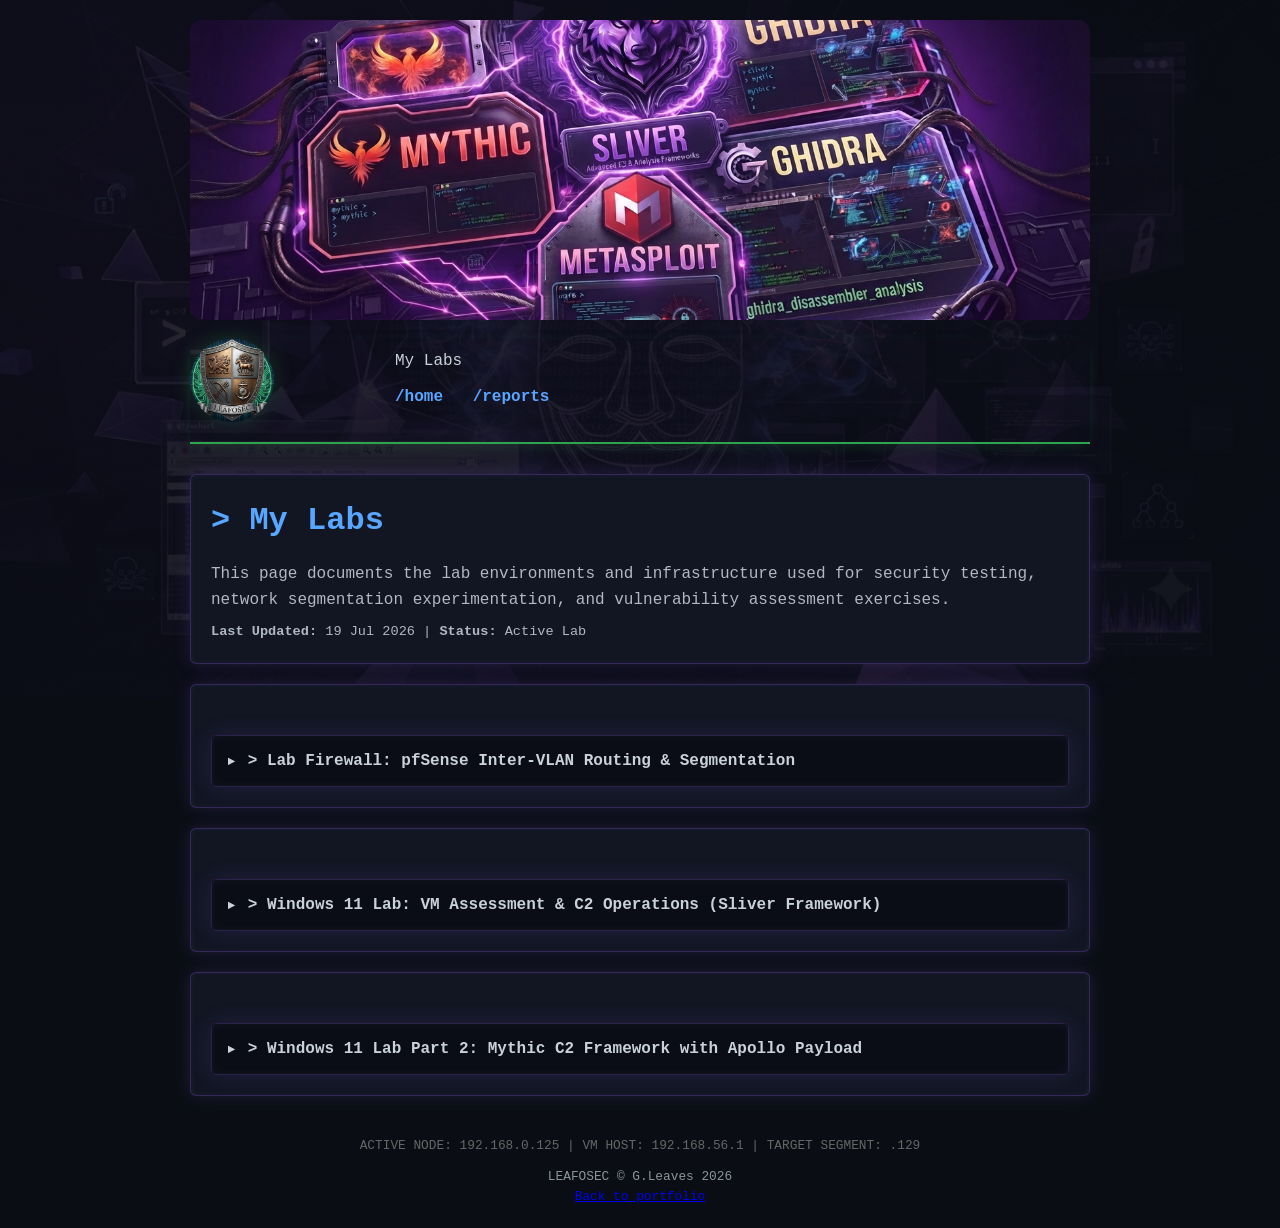
==== commit d64e4089: "update6 update 6 I think?" ====
--- a/MyLabs.html
+++ b/MyLabs.html
@@ -9,11 +9,28 @@
     <link rel="icon" href="images/leafo.jpg" type="image/jpeg">
     <link rel="apple-touch-icon" href="images/leafo.jpg">
     <meta name="theme-color" content="#0a0e14">
+    <style>
+        .site-banner.banner-lab {
+            border: none;
+            box-shadow: none;
+        }
+        .site-banner.banner-lab .banner-image {
+            max-height: 300px;
+            width: 100%;
+            object-fit: cover;
+            -webkit-mask-image: none;
+            mask-image: none;
+        }
+    </style>
 </head>
 
 <body class="dark-theme">
 
     <div class="container">
+
+        <div class="site-banner banner-lab">
+            <img src="images/banner2.png" alt="My Labs Site Banner" class="banner-image">
+        </div>
 
         <header>
             <div class="header-main-flex">
@@ -37,7 +54,7 @@
                 <p class="muted-text" style="font-size: 0.85rem;"><strong>Last Updated:</strong> 19 Jul 2026 | <strong>Status:</strong> Active Lab</p>
             </section>
 
-            <!-- Lab Firewall Section (Collapsible) -->
+            <!-- Lab Firewall Section: pfSense Inter-VLAN Routing -->
             <section>
                 <div class="collapsible-gallery">
                     <button class="gallery-toggle collapsed" onclick="toggleCollapsible(this)">
@@ -46,11 +63,48 @@
                     </button>
                     <div class="gallery-content collapsed">
                         <div style="padding: 16px; color: var(--text-main); line-height: 1.8;">
-                            <p><strong>Objective:</strong> Establish a segmented virtual network environment utilizing pfSense as a centralized gateway to manage traffic between Management and Victim subnets.</p>
+
+                            <p><strong>Objective:</strong> Establish a segmented virtual network environment utilising pfSense as a centralised gateway to manage traffic between Management and Victim subnets.</p>
+
+                            <!-- Tools Used Table -->
+                            <h3 style="color: var(--link); margin-top: 20px;">Tools Used</h3>
+                            <div class="responsive-table" style="margin-bottom: 20px;">
+                                <table>
+                                    <thead>
+                                        <tr>
+                                            <th>Tool</th>
+                                            <th>Purpose</th>
+                                            <th>MITRE ATT&CK</th>
+                                        </tr>
+                                    </thead>
+                                    <tbody>
+                                        <tr>
+                                            <td>pfSense 2.7</td>
+                                            <td>Firewall gateway and VLAN routing</td>
+                                            <td>T1090 (Proxy)</td>
+                                        </tr>
+                                        <tr>
+                                            <td>VirtualBox 7.0</td>
+                                            <td>Virtual network isolation (Internal Networks)</td>
+                                            <td>&mdash;</td>
+                                        </tr>
+                                        <tr>
+                                            <td>Kali Linux</td>
+                                            <td>Management node for connectivity testing</td>
+                                            <td>&mdash;</td>
+                                        </tr>
+                                        <tr>
+                                            <td>ICMP (ping)</td>
+                                            <td>Connectivity verification between subnets</td>
+                                            <td>T1046 (Network Service Scanning)</td>
+                                        </tr>
+                                    </tbody>
+                                </table>
+                            </div>
 
                             <h3 style="color: var(--link); margin-top: 20px;">1. Lab Topology Configuration</h3>
-                            <p><strong>Gateway:</strong> pfSense VM (VirtualBox Internal Networks: MGMT, VICTIMS).</p>
-                            <p><strong>Segmentation Strategy:</strong> Implemented VLAN isolation at the virtual switch level using VirtualBox Internal Networking.</p>
+                            <p><strong>Gateway:</strong> pfSense VM configured with two VirtualBox Internal Networks: MGMT and VICTIMS.</p>
+                            <p><strong>Segmentation Strategy:</strong> VLAN isolation was implemented at the virtual switch level using VirtualBox Internal Networking, ensuring complete network segregation between the management and victim segments.</p>
                             <p><strong>Addressing Scheme:</strong></p>
                             <ul style="margin-left: 20px; margin-bottom: 10px;">
                                 <li><strong>Management (MGMT):</strong> Static IPv4 assignment on the Kali Linux administrative node.</li>
@@ -58,58 +112,110 @@
                             </ul>
 
                             <div class="media-container" style="margin: 20px 0;">
-                                <img loading="lazy" src="images/pfs1.png" alt="pfSense lab topology overview" class="gallery-img" style="width: 100%; max-width: 624px; height: auto; border-radius: 6px; border: 1px solid var(--border); cursor: pointer;">
+                                <img loading="lazy" src="images/pfs1.png" alt="pfSense lab topology diagram showing MGMT and VICTIMS internal networks with Kali Linux and Windows 11 nodes" class="gallery-img" style="width: 100%; max-width: 624px; height: auto; border-radius: 6px; border: 1px solid var(--border); cursor: pointer;">
                             </div>
 
                             <h3 style="color: var(--link); margin-top: 20px;">2. Technical Findings & Resolution</h3>
-                            <p><strong>Observed Issue:</strong> Initial connectivity testing resulted in unidirectional ICMP traffic. The Kali node could communicate with the gateway, but inter-VLAN routing was blocked by default pfSense firewall policies.</p>
-
-                            <div class="media-container" style="margin: 20px 0;">
-                                <img loading="lazy" src="images/psf2.png" alt="pfSense firewall rule configuration" class="gallery-img" style="width: 100%; max-width: 624px; height: auto; border-radius: 6px; border: 1px solid var(--border); cursor: pointer;">
+                            <p><strong>Observed Issue:</strong> Initial connectivity testing revealed unidirectional ICMP traffic. The Kali node could communicate with the pfSense gateway, but inter-VLAN routing was blocked by the default firewall policy, which denies all traffic between interfaces by default.</p>
+
+                            <div class="media-container" style="margin: 20px 0;">
+                                <img loading="lazy" src="images/psf2.png" alt="pfSense firewall ruleset showing default deny policy blocking inter-VLAN traffic" class="gallery-img" style="width: 100%; max-width: 624px; height: auto; border-radius: 6px; border: 1px solid var(--border); cursor: pointer;">
                             </div>
 
                             <p><strong>Remediation:</strong></p>
                             <ul style="margin-left: 20px; margin-bottom: 10px;">
-                                <li>Assigned a static IP to the Kali eth0 interface to resolve L3 routing deficiencies.</li>
-                                <li>Modified pfSense firewall policy to include "Pass" rules on both the MGMT and VICTIMS interfaces to explicitly permit inter-subnet communication.</li>
+                                <li>A static IP address was assigned to the Kali eth0 interface to resolve Layer 3 routing deficiencies caused by DHCP lease conflicts.</li>
+                                <li>pfSense firewall rules were modified to include explicit "Pass" rules on both the MGMT and VICTIMS interfaces, permitting bi-directional inter-subnet communication.</li>
                             </ul>
 
                             <div class="media-container" style="margin: 20px 0;">
-                                <img loading="lazy" src="images/pfs3.png" alt="pfSense pass rule configuration" class="gallery-img" style="width: 100%; max-width: 624px; height: auto; border-radius: 6px; border: 1px solid var(--border); cursor: pointer;">
-                            </div>
-
-                            <p><strong>Verification:</strong> Successfully established bi-directional ICMP connectivity between the MGMT and VICTIMS subnets.</p>
-
-                            <div class="media-container" style="margin: 20px 0;">
-                                <img loading="lazy" src="images/pfs4.png" alt="pfSense connectivity verification" class="gallery-img" style="width: 100%; max-width: 624px; height: auto; border-radius: 6px; border: 1px solid var(--border); cursor: pointer;">
-                            </div>
-
-                            <div class="media-container" style="margin: 20px 0;">
-                                <img loading="lazy" src="images/pfs5.png" alt="pfSense final configuration status" class="gallery-img" style="width: 100%; max-width: 624px; height: auto; border-radius: 6px; border: 1px solid var(--border); cursor: pointer;">
-                            </div>
+                                <img loading="lazy" src="images/pfs3.png" alt="pfSense pass rule configuration permitting inter-VLAN traffic between MGMT and VICTIMS subnets" class="gallery-img" style="width: 100%; max-width: 624px; height: auto; border-radius: 6px; border: 1px solid var(--border); cursor: pointer;">
+                            </div>
+
+                            <p><strong>Verification:</strong> Bi-directional ICMP connectivity was successfully established between the MGMT and VICTIMS subnets, confirming that the firewall rule modification resolved the segmentation issue.</p>
+
+                            <div class="media-container" style="margin: 20px 0;">
+                                <img loading="lazy" src="images/pfs4.png" alt="Successful ICMP echo reply confirming bi-directional connectivity between management and victim subnets" class="gallery-img" style="width: 100%; max-width: 624px; height: auto; border-radius: 6px; border: 1px solid var(--border); cursor: pointer;">
+                            </div>
+
+                            <div class="media-container" style="margin: 20px 0;">
+                                <img loading="lazy" src="images/pfs5.png" alt="pfSense dashboard showing active interface status and traffic statistics post-configuration" class="gallery-img" style="width: 100%; max-width: 624px; height: auto; border-radius: 6px; border: 1px solid var(--border); cursor: pointer;">
+                            </div>
+
+                            <!-- Lessons Learned -->
+                            <h3 style="color: var(--link); margin-top: 20px;">Lessons Learned</h3>
+                            <ul style="margin-left: 20px; margin-bottom: 10px;">
+                                <li>pfSense defaults to a deny-all policy on all interfaces — explicit pass rules are required for inter-VLAN routing.</li>
+                                <li>Static IP assignments on management nodes prevent DHCP-related routing issues in segmented lab environments.</li>
+                                <li>VirtualBox Internal Networks provide effective Layer 2 isolation but require complementary firewall rules at the gateway level for Layer 3 traversal.</li>
+                            </ul>
+
                         </div>
                     </div>
                 </div>
             </section>
 
-            <!-- Windows 11 Lab Section (Collapsible) -->
+            <!-- Windows 11 Lab Part 1: Sliver C2 & NTLM Relay Assessment -->
             <section>
                 <div class="collapsible-gallery">
                     <button class="gallery-toggle collapsed" onclick="toggleCollapsible(this)">
                         <span class="toggle-icon">&#9660;</span>
-                        <span><strong>> Windows 11 Lab: VM Assessment & C2 Operations</strong></span>
+                        <span><strong>> Windows 11 Lab: VM Assessment & C2 Operations (Sliver Framework)</strong></span>
                     </button>
                     <div class="gallery-content collapsed">
                         <div style="padding: 16px; color: var(--text-main); line-height: 1.8;">
 
+                            <p><em>This section documents the assessment of a Windows 11 virtual machine target, encompassing reconnaissance, SMB enumeration, NTLM relay attempts, and initial C2 access via the Sliver framework.</em></p>
+
+                            <!-- Tools Used Table -->
+                            <h3 style="color: var(--link); margin-top: 20px;">Tools Used</h3>
+                            <div class="responsive-table" style="margin-bottom: 20px;">
+                                <table>
+                                    <thead>
+                                        <tr>
+                                            <th>Tool</th>
+                                            <th>Purpose</th>
+                                            <th>MITRE ATT&CK</th>
+                                        </tr>
+                                    </thead>
+                                    <tbody>
+                                        <tr>
+                                            <td>Nmap</td>
+                                            <td>Port scanning and service enumeration</td>
+                                            <td>T1046 (Network Service Scanning)</td>
+                                        </tr>
+                                        <tr>
+                                            <td>Enum4linux / Enum4linux-ng</td>
+                                            <td>SMB and NetBIOS enumeration</td>
+                                            <td>T1049 (System Network Connections Discovery)</td>
+                                        </tr>
+                                        <tr>
+                                            <td>Impacket (ntlmrelayx.py)</td>
+                                            <td>NTLM relay attack execution</td>
+                                            <td>T1557 (Adversary-in-the-Middle)</td>
+                                        </tr>
+                                        <tr>
+                                            <td>Sliver C2</td>
+                                            <td>Command and control infrastructure</td>
+                                            <td>T1071 (Application Layer Protocol)</td>
+                                        </tr>
+                                        <tr>
+                                            <td>rpcclient</td>
+                                            <td>RPC-based enumeration</td>
+                                            <td>T1069 (Permission Groups Discovery)</td>
+                                        </tr>
+                                    </tbody>
+                                </table>
+                            </div>
+
                             <h2>1. Environment Overview</h2>
-                            <p>The target virtual machine is running Windows 11 within a VirtualBox environment, serving as a controlled node for security lab simulations. Network connectivity is established via local infrastructure with specific IP address assignments, including the target VM ending in .129.</p>
+                            <p>The target virtual machine runs Windows 11 within a VirtualBox environment, serving as a controlled node for security lab simulations. Network connectivity is established via local infrastructure with static IP assignments, including the target VM on the .129 segment.</p>
 
                             <h2>2. Security Configuration and Testing</h2>
-                            <p>Recent exercises involved the successful establishment of a Command and Control (C2) session using the Sliver framework. This process included the generation of an obfuscated implant payload to verify inbound connection logs on the local listener.</p>
+                            <p>Recent exercises involved the successful establishment of a C2 session using the Sliver framework. This process included the generation of an obfuscated implant payload to verify inbound connection logs on the local listener.</p>
 
                             <h2>3. Ongoing Lab Activities</h2>
-                            <p>The lab environment is part of an ongoing commitment to cybersecurity skill development, integrating practical ethical hacking and diagnostic walkthroughs. The infrastructure allows for rigorous testing of privilege escalation vectors and command execution patterns.</p>
+                            <p>The lab environment supports an ongoing security skill development programme, integrating practical ethical hacking exercises and diagnostic walkthroughs. The infrastructure enables rigorous testing of privilege escalation vectors and command execution patterns.</p>
 
                             <h2>4. Recommendations for Further Testing</h2>
                             <div class="responsive-table" style="margin-bottom: 20px;">
@@ -129,7 +235,7 @@
                                         </tr>
                                         <tr>
                                             <td>Persistence</td>
-                                            <td>Maintain C2 after reboot</td>
+                                            <td>Maintain C2 channel after reboot</td>
                                             <td>Pending</td>
                                         </tr>
                                     </tbody>
@@ -138,89 +244,204 @@
 
                             <h2>5. Reconnaissance and Enumeration</h2>
 
-                            <p><em>The assessment began with an Nmap scan to identify open ports, running services, operating system details, and any ancillary information that could inform the attack surface.</em></p>
-
-                            <div class="media-container" style="margin: 20px 0;">
-                                <img loading="lazy" src="reportimages/image3.png" alt="Nmap scan results" class="gallery-img" style="width: 100%; max-width: 624px; height: auto; border-radius: 6px; border: 1px solid var(--border); cursor: pointer;">
-                            </div>
-
-                            <p><em>Ports 135, 139, and 445 were identified as the primary candidates for initial enumeration and exploitation. The following phases leveraged Enum4linux, smbclient, and Impacket to extract further intelligence from the target.</em></p>
-
-                            <div class="media-container" style="margin: 20px 0;">
-                                <img loading="lazy" src="reportimages/image10.png" alt="Enum4linux results" class="gallery-img" style="width: 100%; max-width: 624px; height: auto; border-radius: 6px; border: 1px solid var(--border); cursor: pointer;">
+                            <p><em>The assessment commenced with an Nmap scan to identify open ports, running services, operating system details, and any ancillary information that could inform the attack surface.</em></p>
+
+                            <div class="media-container" style="margin: 20px 0;">
+                                <img loading="lazy" src="reportimages/image3.png" alt="Nmap scan results showing open ports 135, 139, and 445 on the Windows 11 target" class="gallery-img" style="width: 100%; max-width: 624px; height: auto; border-radius: 6px; border: 1px solid var(--border); cursor: pointer;">
+                            </div>
+
+                            <p><em>Ports 135 (RPC), 139 (NetBIOS), and 445 (SMB) were identified as the primary candidates for initial enumeration and exploitation. The following phases leveraged Enum4linux, smbclient, and Impacket to extract further intelligence from the target.</em></p>
+
+                            <div class="media-container" style="margin: 20px 0;">
+                                <img loading="lazy" src="reportimages/image10.png" alt="Enum4linux output showing user and share enumeration attempts against the Windows 11 target" class="gallery-img" style="width: 100%; max-width: 624px; height: auto; border-radius: 6px; border: 1px solid var(--border); cursor: pointer;">
                             </div>
 
                             <p><em>Both the smbclient null session test and the Enum4linux scan returned no useful results. Impacket was then deployed as the next logical step in the enumeration chain.</em></p>
 
                             <div class="media-container" style="margin: 20px 0;">
-                                <img loading="lazy" src="reportimages/image6.png" alt="Impacket results" class="gallery-img" style="width: 100%; max-width: 624px; height: auto; border-radius: 6px; border: 1px solid var(--border); cursor: pointer;">
+                                <img loading="lazy" src="reportimages/image6.png" alt="Impacket enumeration results revealing a single username GHACK" class="gallery-img" style="width: 100%; max-width: 624px; height: auto; border-radius: 6px; border: 1px solid var(--border); cursor: pointer;">
                             </div>
 
                             <p><em>The Impacket enumeration revealed a single username — "GHACK" — but yielded no additional foothold. This was unexpected given that all security controls had been deliberately lowered for this assessment. Further enumeration was attempted using rpcclient and enum4linux-ng to expand the reconnaissance scope.</em></p>
 
                             <div class="media-container" style="margin: 20px 0;">
-                                <img loading="lazy" src="reportimages/image13.png" alt="Enum4linux-ng results" class="gallery-img" style="width: 100%; max-width: 624px; height: auto; border-radius: 6px; border: 1px solid var(--border); cursor: pointer;">
+                                <img loading="lazy" src="reportimages/image13.png" alt="Enum4linux-ng output confirming NetBIOS and SMB service availability with no additional vectors" class="gallery-img" style="width: 100%; max-width: 624px; height: auto; border-radius: 6px; border: 1px solid var(--border); cursor: pointer;">
                             </div>
 
                             <p><em>Enum4linux-ng confirmed only that NetBIOS and SMB services were available, with no additional vectors identified. Attention was then turned to ntlmrelayx.py. However, a PATH resolution issue prevented the tool from being invoked directly, requiring a filesystem search to locate the binary.</em></p>
 
                             <div class="media-container" style="margin: 20px 0;">
-                                <img loading="lazy" src="reportimages/image9.png" alt="Finding ntlmrelayx.py" class="gallery-img" style="width: 100%; max-width: 664px; height: auto; border-radius: 6px; border: 1px solid var(--border); cursor: pointer;">
-                            </div>
-
-                            <div class="media-container" style="margin: 20px 0;">
-                                <img loading="lazy" src="reportimages/image2.png" alt="ntlmrelayx.py execution" class="gallery-img" style="width: 100%; max-width: 624px; height: auto; border-radius: 6px; border: 1px solid var(--border); cursor: pointer;">
-                            </div>
-
-                            <p><em>Once located, ntlmrelayx.py was executed with the smb2support flag enabled. The methodology required transitioning to the Windows 11 victim VM to simulate a user unknowingly triggering the relay — an admittedly contrived scenario, but one that demonstrates a valid attack chain nonetheless. Some difficulty was encountered with command syntax during the Windows-side scripting phase.</em></p>
-
-                            <div class="media-container" style="margin: 20px 0;">
-                                <img loading="lazy" src="reportimages/image5.png" alt="Victim VM interaction" class="gallery-img" style="width: 100%; max-width: 624px; height: auto; border-radius: 6px; border: 1px solid var(--border); cursor: pointer;">
-                            </div>
-
-                            <div class="media-container" style="margin: 20px 0;">
-                                <img loading="lazy" src="reportimages/image4.png" alt="Cmd scripting" class="gallery-img" style="width: 100%; max-width: 624px; height: auto; border-radius: 6px; border: 1px solid var(--border); cursor: pointer;">
+                                <img loading="lazy" src="reportimages/image9.png" alt="Terminal output showing locate command searching for ntlmrelayx.py in the Kali filesystem" class="gallery-img" style="width: 100%; max-width: 664px; height: auto; border-radius: 6px; border: 1px solid var(--border); cursor: pointer;">
+                            </div>
+
+                            <div class="media-container" style="margin: 20px 0;">
+                                <img loading="lazy" src="reportimages/image2.png" alt="ntlmrelayx.py execution with smb2support flag enabled" class="gallery-img" style="width: 100%; max-width: 624px; height: auto; border-radius: 6px; border: 1px solid var(--border); cursor: pointer;">
+                            </div>
+
+                            <p><em>Once located, ntlmrelayx.py was executed with the smb2support flag enabled. The methodology required transitioning to the Windows 11 victim VM to simulate a user unknowingly triggering the relay — a deliberately contrived scenario, but one that demonstrates a valid attack chain. Some difficulty was encountered with command syntax during the Windows-side scripting phase.</em></p>
+
+                            <div class="media-container" style="margin: 20px 0;">
+                                <img loading="lazy" src="reportimages/image5.png" alt="Windows 11 victim VM terminal showing NTLM authentication trigger attempt" class="gallery-img" style="width: 100%; max-width: 624px; height: auto; border-radius: 6px; border: 1px solid var(--border); cursor: pointer;">
+                            </div>
+
+                            <div class="media-container" style="margin: 20px 0;">
+                                <img loading="lazy" src="reportimages/image4.png" alt="Command prompt scripting attempts on Windows 11 target for relay chain execution" class="gallery-img" style="width: 100%; max-width: 624px; height: auto; border-radius: 6px; border: 1px solid var(--border); cursor: pointer;">
                             </div>
 
                             <p><em>A password spraying attempt was also conducted but yielded no successful authentications.</em></p>
 
                             <div class="media-container" style="margin: 20px 0;">
-                                <img loading="lazy" src="reportimages/image12.png" alt="Password spraying attempt" class="gallery-img" style="width: 100%; max-width: 624px; height: auto; border-radius: 6px; border: 1px solid var(--border); cursor: pointer;">
+                                <img loading="lazy" src="reportimages/image12.png" alt="Password spraying output showing no successful authentication results" class="gallery-img" style="width: 100%; max-width: 624px; height: auto; border-radius: 6px; border: 1px solid var(--border); cursor: pointer;">
                             </div>
 
                             <p><em>At this stage, connectivity issues were suspected. Netstat was used to verify that port 445 was listening, and Kerberos tickets were purged in an attempt to clear any stale authentication states — neither action resolved the enumeration deadlock.</em></p>
 
                             <div class="media-container" style="margin: 20px 0;">
-                                <img loading="lazy" src="reportimages/image1.png" alt="Net-connections test" class="gallery-img" style="width: 100%; max-width: 376px; height: auto; border-radius: 6px; border: 1px solid var(--border); cursor: pointer;">
-                            </div>
-
-                            <div class="media-container" style="margin: 20px 0;">
-                                <img loading="lazy" src="reportimages/image8.png" alt="Ticket purge" class="gallery-img" style="width: 100%; max-width: 346px; height: auto; border-radius: 6px; border: 1px solid var(--border); cursor: pointer;">
-                            </div>
-
-                            <div class="media-container" style="margin: 20px 0;">
-                                <img loading="lazy" src="reportimages/image7.png" alt="Additional troubleshooting" class="gallery-img" style="width: 100%; max-width: 617px; height: auto; border-radius: 6px; border: 1px solid var(--border); cursor: pointer;">
+                                <img loading="lazy" src="reportimages/image1.png" alt="Netstat output confirming SMB port 445 is listening on the Windows 11 target" class="gallery-img" style="width: 100%; max-width: 376px; height: auto; border-radius: 6px; border: 1px solid var(--border); cursor: pointer;">
+                            </div>
+
+                            <div class="media-container" style="margin: 20px 0;">
+                                <img loading="lazy" src="reportimages/image8.png" alt="Kerberos ticket purge command execution on Windows target" class="gallery-img" style="width: 100%; max-width: 346px; height: auto; border-radius: 6px; border: 1px solid var(--border); cursor: pointer;">
+                            </div>
+
+                            <div class="media-container" style="margin: 20px 0;">
+                                <img loading="lazy" src="reportimages/image7.png" alt="Additional network troubleshooting commands on Windows 11 target" class="gallery-img" style="width: 100%; max-width: 617px; height: auto; border-radius: 6px; border: 1px solid var(--border); cursor: pointer;">
                             </div>
 
                             <h2>6. Command and Control (C2) Operations</h2>
 
-                            <p><em>With traditional enumeration avenues exhausted, the focus shifted to C2 operations using the Sliver framework. An obfuscated implant payload was generated and hosted on a Python HTTP server for delivery. The Windows 11 target was then instructed to download and execute the payload. Although the browser's built-in firewall attempted to block the download, the payload was executed successfully — demonstrating that with further refinement, both browser-based defences and Windows Defender could potentially be evaded.</em></p>
-
-                            <div class="media-container" style="margin: 20px 0;">
-                                <img loading="lazy" src="reportimages/image11.png" alt="Sliver C2 setup" class="gallery-img" style="width: 100%; max-width: 624px; height: auto; border-radius: 6px; border: 1px solid var(--border); cursor: pointer;">
-                            </div>
-
-                            <div class="media-container" style="margin: 20px 0;">
-                                <img loading="lazy" src="reportimages/image14.png" alt="Sliver C2 execution 1" class="gallery-img" style="width: 100%; max-width: 624px; height: auto; border-radius: 6px; border: 1px solid var(--border); cursor: pointer;">
-                            </div>
-
-                            <div class="media-container" style="margin: 20px 0;">
-                                <img loading="lazy" src="reportimages/image15.png" alt="Sliver C2 execution 2" class="gallery-img" style="width: 100%; max-width: 624px; height: auto; border-radius: 6px; border: 1px solid var(--border); cursor: pointer;">
+                            <p><em>With traditional enumeration avenues exhausted, the focus shifted to C2 operations utilising the Sliver framework. An obfuscated implant payload was generated and hosted on a Python HTTP server for delivery. The Windows 11 target was then instructed to download and execute the payload. Although the browser's built-in SmartScreen filter attempted to block the download, the payload was executed successfully — demonstrating that with further refinement, both browser-based defences and Windows Defender could potentially be evaded.</em></p>
+
+                            <div class="media-container" style="margin: 20px 0;">
+                                <img loading="lazy" src="reportimages/image11.png" alt="Sliver C2 framework interface showing implant generation and listener configuration" class="gallery-img" style="width: 100%; max-width: 624px; height: auto; border-radius: 6px; border: 1px solid var(--border); cursor: pointer;">
+                            </div>
+
+                            <div class="media-container" style="margin: 20px 0;">
+                                <img loading="lazy" src="reportimages/image14.png" alt="Sliver C2 session established showing callback from Windows 11 target" class="gallery-img" style="width: 100%; max-width: 624px; height: auto; border-radius: 6px; border: 1px solid var(--border); cursor: pointer;">
+                            </div>
+
+                            <div class="media-container" style="margin: 20px 0;">
+                                <img loading="lazy" src="reportimages/image15.png" alt="Sliver C2 interactive session with command execution on Windows 11 target" class="gallery-img" style="width: 100%; max-width: 624px; height: auto; border-radius: 6px; border: 1px solid var(--border); cursor: pointer;">
                             </div>
 
                             <h2>7. Conclusion and Next Steps</h2>
-
                             <p><em>A reverse shell was successfully established under the context of the 'GHACK' user account. The next phase of this assessment will concentrate on privilege escalation techniques, including DLL hijacking and other post-exploitation methodologies. Future testing cycles will also evaluate the environment under progressively higher security configurations to measure detection and prevention capabilities.</em></p>
+
+                            <!-- Lessons Learned -->
+                            <h2>8. Lessons Learned</h2>
+                            <ul style="margin-left: 20px; margin-bottom: 10px;">
+                                <li>SMB enumeration on modern Windows targets may yield limited results even with security controls disabled, suggesting additional service-level configuration may be required.</li>
+                                <li>PATH resolution issues with Python-based tools can be mitigated by verifying Impacket installation paths prior to engagement.</li>
+                                <li>NTLM relay attacks require precise coordination between attacker and victim VMs, including correct firewall configuration to prevent dropped relay connections.</li>
+                                <li>Sliver C2 provides reliable implant generation but payload obfuscation remains essential for evading Windows Defender and SmartScreen.</li>
+                            </ul>
+
+                        </div>
+                    </div>
+                </div>
+            </section>
+
+            <!-- Windows 11 Lab Part 2: Mythic C2 Framework -->
+            <section>
+                <div class="collapsible-gallery">
+                    <button class="gallery-toggle collapsed" onclick="toggleCollapsible(this)">
+                        <span class="toggle-icon">&#9660;</span>
+                        <span><strong>> Windows 11 Lab Part 2: Mythic C2 Framework with Apollo Payload</strong></span>
+                    </button>
+                    <div class="gallery-content collapsed">
+                        <div style="padding: 16px; color: var(--text-main); line-height: 1.8;">
+
+                            <p><em>Following certain limitations encountered with the Sliver C2 framework, the decision was made to transition to Mythic C2 — a more modern platform featuring an intuitive graphical interface. This section documents the payload creation, delivery, and initial access process utilising the Apollo agent.</em></p>
+
+                            <!-- Tools Used Table -->
+                            <h3 style="color: var(--link); margin-top: 20px;">Tools Used</h3>
+                            <div class="responsive-table" style="margin-bottom: 20px;">
+                                <table>
+                                    <thead>
+                                        <tr>
+                                            <th>Tool</th>
+                                            <th>Purpose</th>
+                                            <th>MITRE ATT&CK</th>
+                                        </tr>
+                                    </thead>
+                                    <tbody>
+                                        <tr>
+                                            <td>Mythic C2</td>
+                                            <td>Command and control framework with Apollo agent</td>
+                                            <td>T1071 (Application Layer Protocol)</td>
+                                        </tr>
+                                        <tr>
+                                            <td>Python HTTP Server</td>
+                                            <td>Payload staging and delivery</td>
+                                            <td>T1687 (Remote File Copy)</td>
+                                        </tr>
+                                        <tr>
+                                            <td>Windows Task Scheduler</td>
+                                            <td>Persistence mechanism</td>
+                                            <td>T1053 (Scheduled Task)</td>
+                                        </tr>
+                                    </tbody>
+                                </table>
+                            </div>
+
+                            <h2>1. Payload Creation &mdash; Target OS and Apollo Agent</h2>
+                            <p>The Mythic C2 interface provides a streamlined workflow for payload generation. The target operating system was specified, and the Apollo agent was selected as the implant type for this assessment.</p>
+
+                            <h2>2. Payload Build Configuration</h2>
+                            <p>Default configuration parameters were retained for the initial payload build to establish a baseline understanding of the framework's capabilities prior to introducing custom modifications.</p>
+
+                            <h2>3. Command Selection for Payload</h2>
+                            <p>The Apollo agent's command set was configured to include essential post-exploitation utilities required for the engagement.</p>
+
+                            <h2>4. C2 Profile Configuration (HTTP)</h2>
+                            <p>An HTTP-based command and control profile was configured to manage callback communications between the target host and the Mythic server infrastructure.</p>
+
+                            <h2>5. Payload Hosting on Kali (Python HTTP Server)</h2>
+                            <p>The generated payload was staged on the Kali attack node using a Python HTTP server. While this delivery method is relatively rudimentary by modern standards, the objective at this stage was framework familiarisation rather than operational security refinement.</p>
+
+                            <div class="media-container" style="margin: 20px 0;">
+                                <img loading="lazy" src="reportimages/windows1.png" alt="Mythic C2 payload hosted on Kali via Python HTTP server, showing terminal output with serving status" class="gallery-img" style="width: 100%; max-width: 624px; height: auto; border-radius: 6px; border: 1px solid var(--border); cursor: pointer;">
+                            </div>
+
+                            <h2>6. Payload Download on Windows Target</h2>
+                            <p>As anticipated, both the browser's built-in security filters and Windows Defender blocked the initial download attempt. For the purposes of this controlled lab exercise, all antivirus protections were temporarily suspended to simulate an end-user bypassing security warnings.</p>
+
+                            <div class="media-container" style="margin: 20px 0;">
+                                <img loading="lazy" src="reportimages/windows2.png" alt="Windows Defender SmartScreen warning dialog blocking the Mythic C2 payload download" class="gallery-img" style="width: 100%; max-width: 624px; height: auto; border-radius: 6px; border: 1px solid var(--border); cursor: pointer;">
+                            </div>
+
+                            <p>The initial indication suggested the operation had failed — the terminal window typically closes without visible confirmation. However, further inspection revealed that the payload had been delivered successfully.</p>
+
+                            <h2>7. Payload Confirmation in Downloads Directory</h2>
+                            <p>The payload was confirmed present within the Downloads directory on the Windows 11 target, verifying successful delivery despite the security warnings encountered during the download phase.</p>
+
+                            <div class="media-container" style="margin: 20px 0;">
+                                <img loading="lazy" src="reportimages/windows3.png" alt="Windows File Explorer showing the Mythic C2 Apollo payload file present in the Downloads folder" class="gallery-img" style="width: 100%; max-width: 624px; height: auto; border-radius: 6px; border: 1px solid var(--border); cursor: pointer;">
+                            </div>
+
+                            <h2>8. Mythic Callback Established</h2>
+                            <p>A callback was successfully established through the Mythic C2 interface. The Apollo agent checked in, confirming a functional command and control channel between the Kali attack node and the Windows 11 target host.</p>
+
+                            <div class="media-container" style="margin: 20px 0;">
+                                <img loading="lazy" src="reportimages/windows4.png" alt="Mythic C2 dashboard showing active Apollo agent callback from the Windows 11 target" class="gallery-img" style="width: 100%; max-width: 624px; height: auto; border-radius: 6px; border: 1px solid var(--border); cursor: pointer;">
+                            </div>
+
+                            <h2>9. Persistence via Scheduled Task</h2>
+                            <p>Following experimentation with the command syntax — notably, each command sent to the Windows target requires a <code>shell</code> prefix — persistence was attempted through scheduled task creation. While user creation would have been a simpler approach, it was deprioritised due to its conspicuous nature within the target environment.</p>
+                            <p>A consistent challenge throughout this exercise was payload obfuscation. Evading antivirus detection remains a recurring theme that will require further refinement in subsequent lab iterations, particularly in environments where Windows Defender is operating at full capacity.</p>
+
+                            <h2>10. Conclusion and Next Steps</h2>
+                            <p>The Mythic C2 framework proved to be a capable alternative to Sliver, offering an intuitive graphical interface and a straightforward payload generation workflow. Future work will concentrate on advanced payload obfuscation techniques to evade modern antivirus detection, alongside the implementation of more sophisticated persistence mechanisms.</p>
+
+                            <!-- Lessons Learned -->
+                            <h2>11. Lessons Learned</h2>
+                            <ul style="margin-left: 20px; margin-bottom: 10px;">
+                                <li>Mythic C2 provides a more accessible user interface compared to Sliver, reducing the initial learning curve for C2 operations.</li>
+                                <li>Python HTTP servers are functional for lab-based payload delivery but lack the sophistication required for operational security in real engagements.</li>
+                                <li>Windows Defender and SmartScreen present significant barriers to payload execution — obfuscation and evasion techniques are essential for any realistic assessment.</li>
+                                <li>Command syntax varies between C2 frameworks; the <code>shell</code> prefix requirement in Mythic's Apollo agent must be accounted for during command execution planning.</li>
+                                <li>Scheduled task persistence is a viable initial approach but may be detected by advanced endpoint monitoring solutions.</li>
+                            </ul>
 
                         </div>
                     </div>
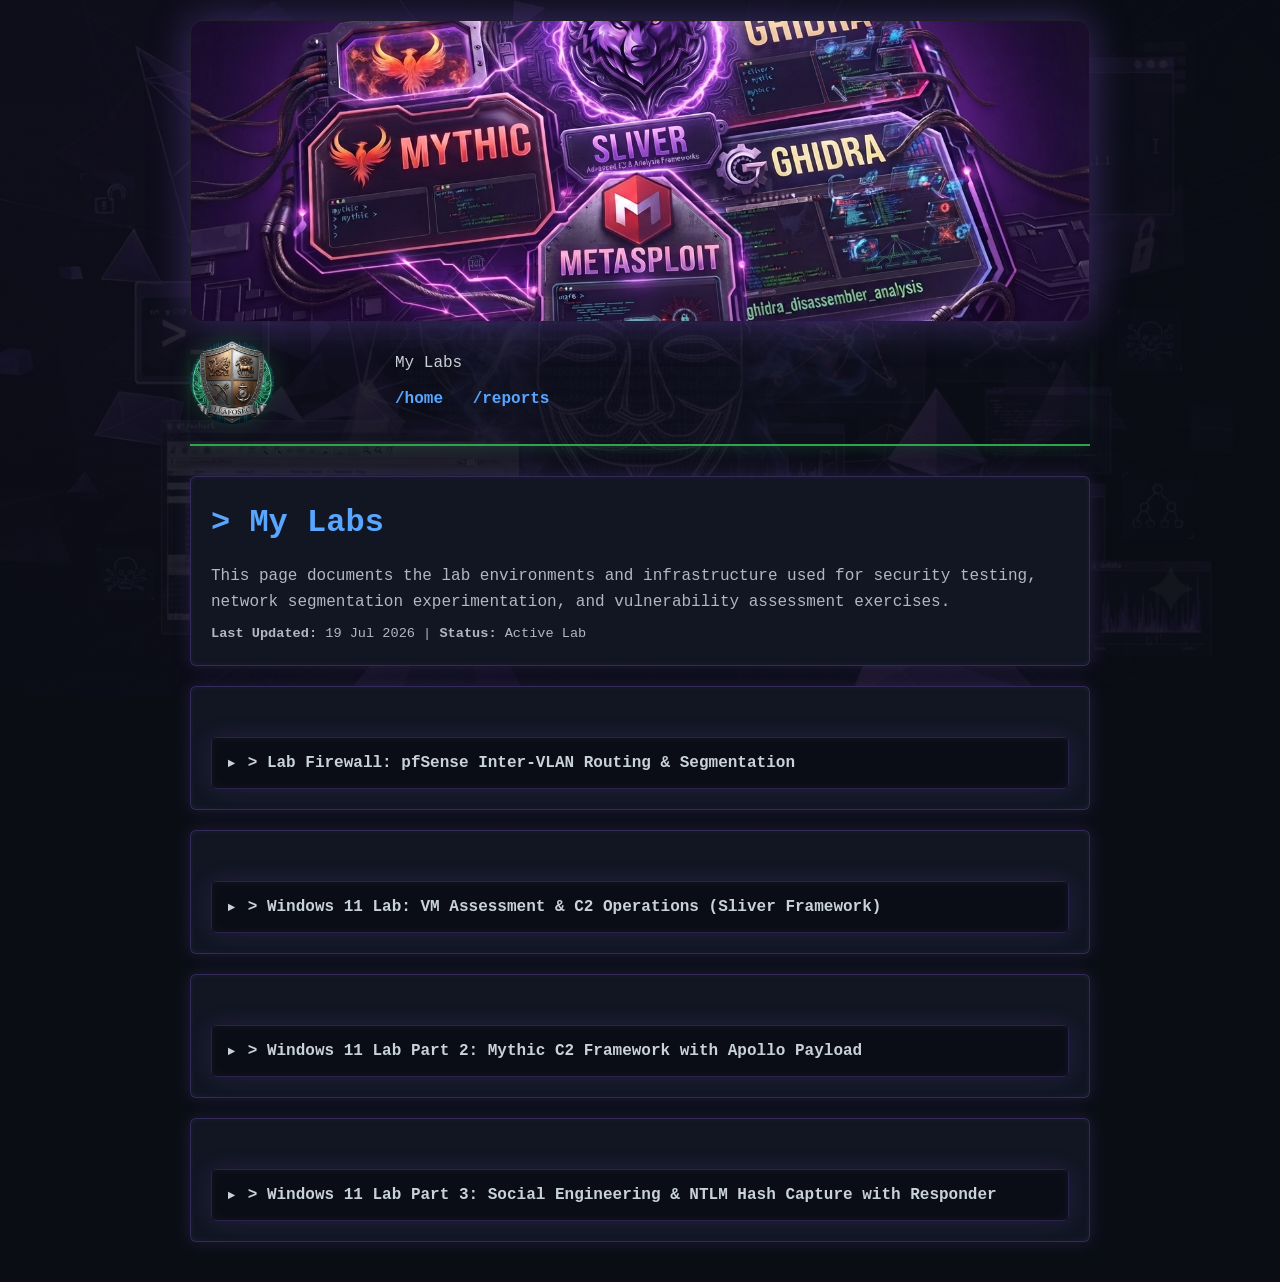
==== commit 95ef8849: "update7 more to come (no clue what to put in this things :(" ====
--- a/MyLabs.html
+++ b/MyLabs.html
@@ -11,8 +11,9 @@
     <meta name="theme-color" content="#0a0e14">
     <style>
         .site-banner.banner-lab {
-            border: none;
-            box-shadow: none;
+            border-radius: 12px;
+            box-shadow: 0 0 40px rgba(153, 102, 255, 0.35), inset 0 0 20px rgba(153, 102, 255, 0.18);
+            overflow: hidden;
         }
         .site-banner.banner-lab .banner-image {
             max-height: 300px;
@@ -20,6 +21,7 @@
             object-fit: cover;
             -webkit-mask-image: none;
             mask-image: none;
+            border-radius: 12px;
         }
     </style>
 </head>
@@ -447,19 +449,122 @@
                     </div>
                 </div>
             </section>
+
+            <!-- Windows 11 Lab Part 3: Social Engineering & NTLM Hash Capture -->
+            <section>
+                <div class="collapsible-gallery">
+                    <button class="gallery-toggle collapsed" onclick="toggleCollapsible(this)">
+                        <span class="toggle-icon">&#9660;</span>
+                        <span><strong>> Windows 11 Lab Part 3: Social Engineering & NTLM Hash Capture with Responder</strong></span>
+                    </button>
+                    <div class="gallery-content collapsed">
+                        <div style="padding: 16px; color: var(--text-main); line-height: 1.8;">
+
+                            <p><em>Following enumeration limitations encountered in previous phases, the assessment pivoted to a social engineering approach utilising Responder for NTLM hash capture. This section documents the phishing campaign execution, credential harvesting, hash cracking, and subsequent privilege confirmation.</em></p>
+
+                            <!-- Tools Used Table -->
+                            <h3 style="color: var(--link); margin-top: 20px;">Tools Used</h3>
+                            <div class="responsive-table" style="margin-bottom: 20px;">
+                                <table>
+                                    <thead>
+                                        <tr>
+                                            <th>Tool</th>
+                                            <th>Purpose</th>
+                                            <th>MITRE ATT&CK</th>
+                                        </tr>
+                                    </thead>
+                                    <tbody>
+                                        <tr>
+                                            <td>Responder</td>
+                                            <td>NTLM hash capture via LLMNR/NBT-NS poisoning</td>
+                                            <td>T1557 (Adversary-in-the-Middle)</td>
+                                        </tr>
+                                        <tr>
+                                            <td>Hashcat</td>
+                                            <td>Offline password cracking from captured NTLM hash</td>
+                                            <td>T1110.002 (Password Cracking)</td>
+                                        </tr>
+                                        <tr>
+                                            <td>Impacket</td>
+                                            <td>SMB authentication and privilege verification</td>
+                                            <td>T1021.002 (SMB/Windows Admin Shares)</td>
+                                        </tr>
+                                        <tr>
+                                            <td>Calendar Invitation (.ics)</td>
+                                            <td>Phishing vector for credential harvesting</td>
+                                            <td>T1566.002 (Phishing: Link)</td>
+                                        </tr>
+                                    </tbody>
+                                </table>
+                            </div>
+
+                            <h2>1. Social Engineering Strategy & Responder Configuration</h2>
+                            <p>To continue this project, I decided to pursue the social engineering route, as I was struggling to obtain any information beyond the username. I also utilised Responder to attempt to capture additional details. Normally, Responder captures NTLM hashes when a user accesses a nonexistent directory via File Explorer or a URL. However, I encountered two issues: Responder was not capturing these requests, and I had to navigate to my Kali Linux VM's IP address, which prompted the Windows 11 VM for credentials.</p>
+
+                            <div class="media-container" style="margin: 20px 0;">
+                                <img loading="lazy" src="images/windows11.png" alt="Responder configuration and listener setup on Kali Linux for NTLM hash capture" class="gallery-img" style="width: 100%; max-width: 624px; height: auto; border-radius: 6px; border: 1px solid var(--border); cursor: pointer;">
+                            </div>
+
+                            <h2>2. Phishing Vector: Calendar Meeting Invitation</h2>
+                            <p>To make the scenario as realistic as possible, I sent a calendar meeting invitation (.ics file) from the Kali Linux VM to the Windows 11 VM. This invitation contained a link that would redirect back to the Responder listener.</p>
+
+                            <div class="media-container" style="margin: 20px 0;">
+                                <img loading="lazy" src="images/windows15.png" alt="Calendar meeting invitation (.ics file) sent from Kali Linux to Windows 11 target containing malicious link" class="gallery-img" style="width: 100%; max-width: 624px; height: auto; border-radius: 6px; border: 1px solid var(--border); cursor: pointer;">
+                            </div>
+
+                            <p>As illustrated, this is a classic phishing technique. What makes this approach particularly effective is that users are less likely to suspect a malicious link embedded within a calendar event or meeting request. Additionally, the email provider did not flag it as spam.</p>
+
+                            <h2>3. Credential Harvesting & NTLM Hash Capture</h2>
+                            <p>The user is prompted to enter credentials, which Responder then captures as an NTLM hash.</p>
+
+                            <div class="media-container" style="margin: 20px 0;">
+                                <img loading="lazy" src="images/windows13.png" alt="Windows 11 credential prompt triggered by Responder listener, capturing NTLM authentication attempt" class="gallery-img" style="width: 100%; max-width: 624px; height: auto; border-radius: 6px; border: 1px solid var(--border); cursor: pointer;">
+                            </div>
+
+                            <div class="media-container" style="margin: 20px 0;">
+                                <img loading="lazy" src="images/windows14.png" alt="Responder terminal output showing captured NTLM hash from Windows 11 target" class="gallery-img" style="width: 100%; max-width: 624px; height: auto; border-radius: 6px; border: 1px solid var(--border); cursor: pointer;">
+                            </div>
+
+                            <h2>4. Password Cracking with Hashcat</h2>
+                            <p>This approach proved successful. Using Hashcat, I cracked the captured NTLM hash to reveal the password. I then authenticated to SMB shares and used Impacket tools to confirm administrative privileges, enabling persistence. However, this method relies heavily on user error and was not the primary focus for further objectives.</p>
+
+                            <div class="media-container" style="margin: 20px 0;">
+                                <img loading="lazy" src="images/windows16.png" alt="Hashcat cracking session showing NTLM hash being cracked to reveal plaintext password" class="gallery-img" style="width: 100%; max-width: 624px; height: auto; border-radius: 6px; border: 1px solid var(--border); cursor: pointer;">
+                            </div>
+
+                            <h2>5. Administrative Access Verification</h2>
+                            <p>With the cracked credentials, authentication to SMB shares was attempted and administrative privileges were confirmed, enabling further post-exploitation activities.</p>
+
+                            <div class="media-container" style="margin: 20px 0;">
+                                <img loading="lazy" src="images/windows17.png" alt="Impacket SMB authentication using cracked credentials confirming administrative access" class="gallery-img" style="width: 100%; max-width: 624px; height: auto; border-radius: 6px; border: 1px solid var(--border); cursor: pointer;">
+                            </div>
+
+                            <h2>6. Conclusion and Future Objectives</h2>
+                            <p>My next goals for this project include:</p>
+                            <ul style="margin-left: 20px; margin-bottom: 10px;">
+                                <li>DLL injection techniques</li>
+                                <li>SeImpersonatePrivilege exploitation</li>
+                                <li>Juicy Potato / Rogue Potato style attacks</li>
+                                <li>Attempting to regain access from Kali Linux only, if possible</li>
+                            </ul>
+
+                            <!-- Lessons Learned -->
+                            <h2>7. Lessons Learned</h2>
+                            <ul style="margin-left: 20px; margin-bottom: 10px;">
+                                <li>Social engineering remains one of the most effective attack vectors, particularly when technical enumeration avenues are limited.</li>
+                                <li>Calendar invitations and meeting requests are underutilised phishing vectors that bypass many email security filters.</li>
+                                <li>Responder is a powerful tool for NTLM hash capture but requires realistic attack scenarios to trigger authentication attempts.</li>
+                                <li>NTLM hashes can be cracked efficiently with Hashcat when weak passwords are in use, emphasising the importance of strong password policies.</li>
+                                <li>This method relies heavily on user error and may not be viable in environments with robust security awareness training.</li>
+                            </ul>
+
+                        </div>
+                    </div>
+                </div>
+            </section>
+
         </main>
 
-        <footer>
-            <div style="font-size: 0.8rem; color: #666; margin-bottom: 10px;">
-                ACTIVE NODE: 192.168.0.125 | VM HOST: 192.168.56.1 | TARGET SEGMENT: .129
-            </div>
-            <p>LEAFOSEC &copy; G.Leaves 2026</p>
-            <p><a href="index.html">Back to portfolio</a></p>
-        </footer>
-
-    </div>
-
-    <script src="script.js"></script>
-</body>
-
-</html>+        <script src="script.js"></script>
+    </body>
+</html>
--- a/style.css
+++ b/style.css
@@ -107,42 +107,6 @@
     background: rgba(153, 102, 255, 0.3);
     transform: translateY(-1px);
     box-shadow: 0 0 12px rgba(153, 102, 255, 0.16);
-}
-
-header {
-    border-bottom: 2px solid var(--accent);
-    padding-bottom: 20px;
-    margin-bottom: 30px;
-    box-shadow: 0 4px 15px -5px var(--glow);
-}
-
-.terminal-actions {
-    display: flex;
-    gap: 10px;
-}
-
-.terminal-action-btn {
-    background: rgba(153, 102, 255, 0.15);
-    border: 1px solid rgba(153, 102, 255, 0.35);
-    color: var(--text-main);
-    padding: 6px 10px;
-    border-radius: 4px;
-    font-family: 'Courier New', Courier, monospace;
-    cursor: pointer;
-    transition: background 0.2s ease, box-shadow 0.2s ease, transform 0.2s ease;
-}
-
-.terminal-action-btn:hover {
-    background: rgba(153, 102, 255, 0.3);
-    transform: translateY(-1px);
-    box-shadow: 0 0 12px rgba(153, 102, 255, 0.16);
-}
-
-header {
-    border-bottom: 2px solid var(--accent);
-    padding-bottom: 20px;
-    margin-bottom: 30px;
-    box-shadow: 0 4px 15px -5px var(--glow);
 }
 
 .header-main-flex {
@@ -946,17 +910,13 @@
     border-radius: 4px;
     cursor: pointer;
     font-family: 'Courier New', Courier, monospace;
-    margin-bottom: 10px;
+    margin-bottom: 0;
     transition: all 0.2s ease;
 }
 
 .report-toggle-btn:hover {
     background: var(--accent);
     color: #000;
-}
-
-.report-toggle-btn {
-    margin-bottom: 0;
 }
 
 .report-content {
